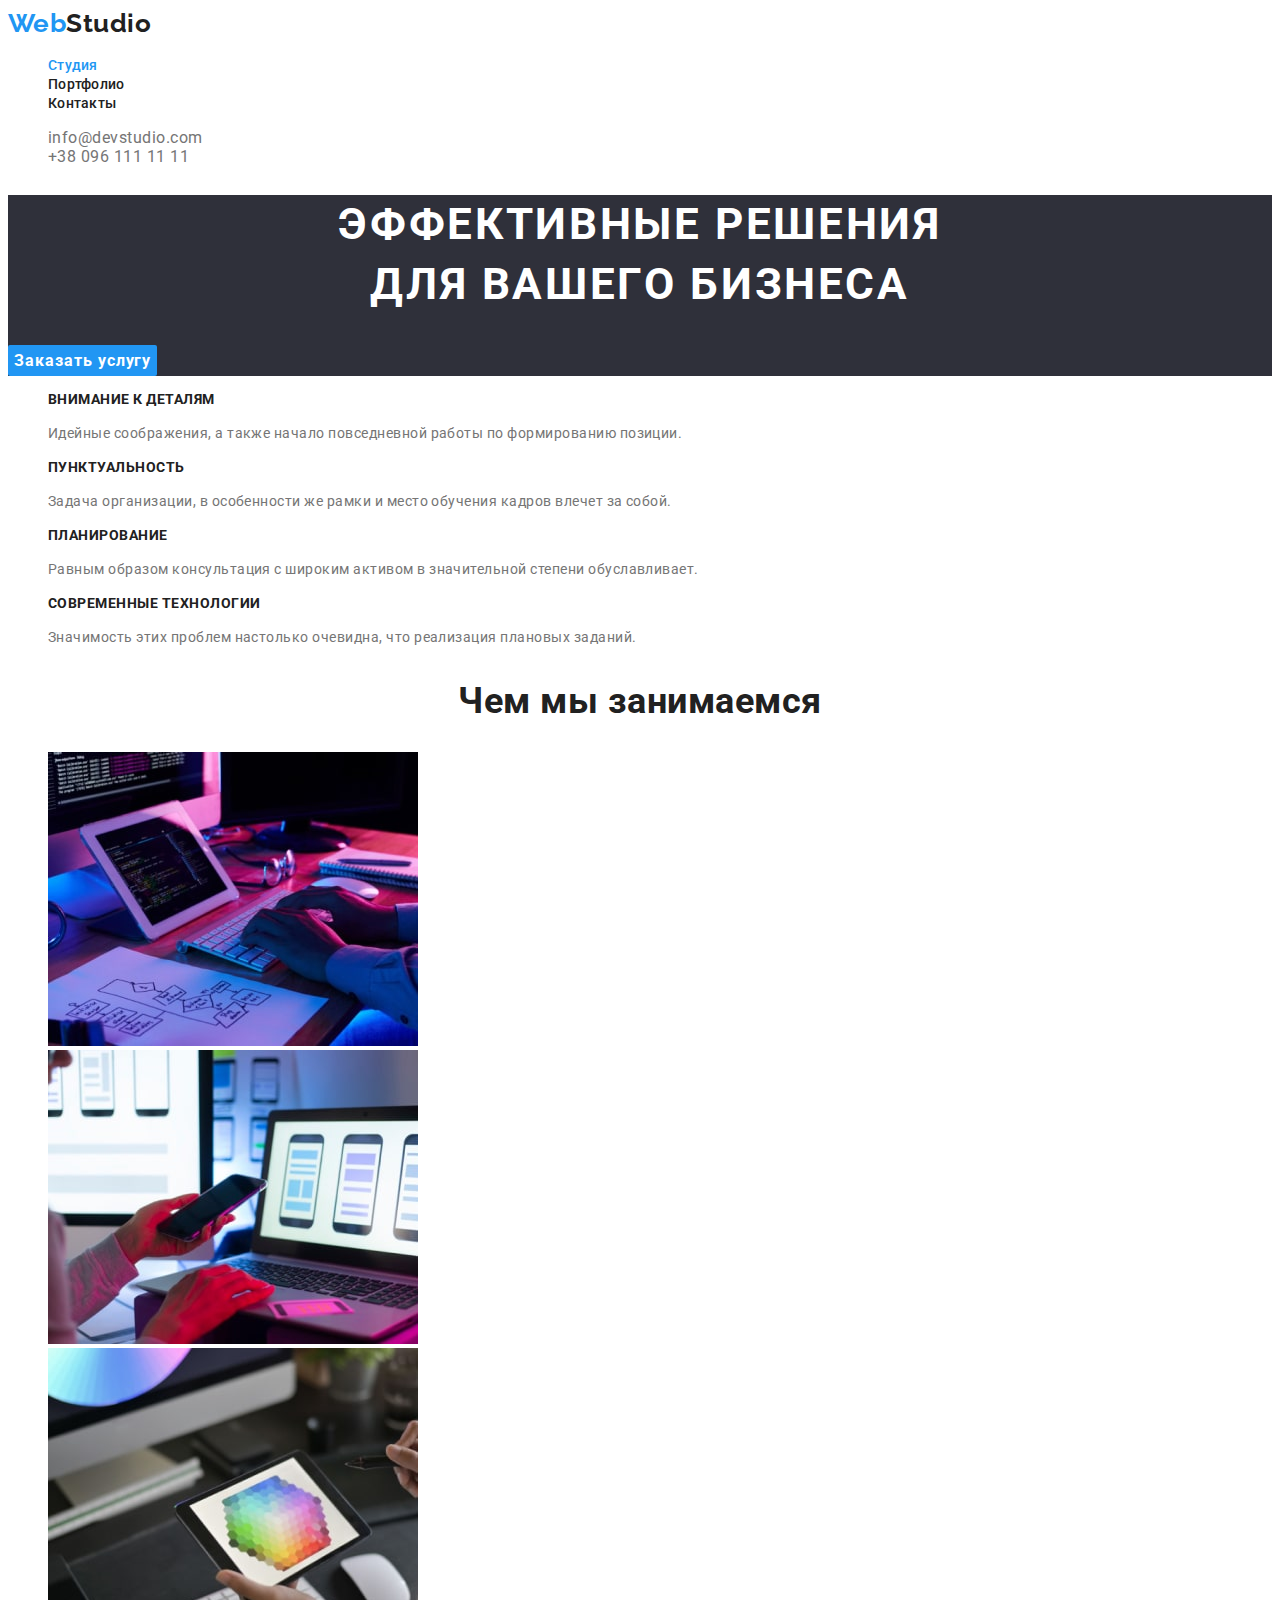
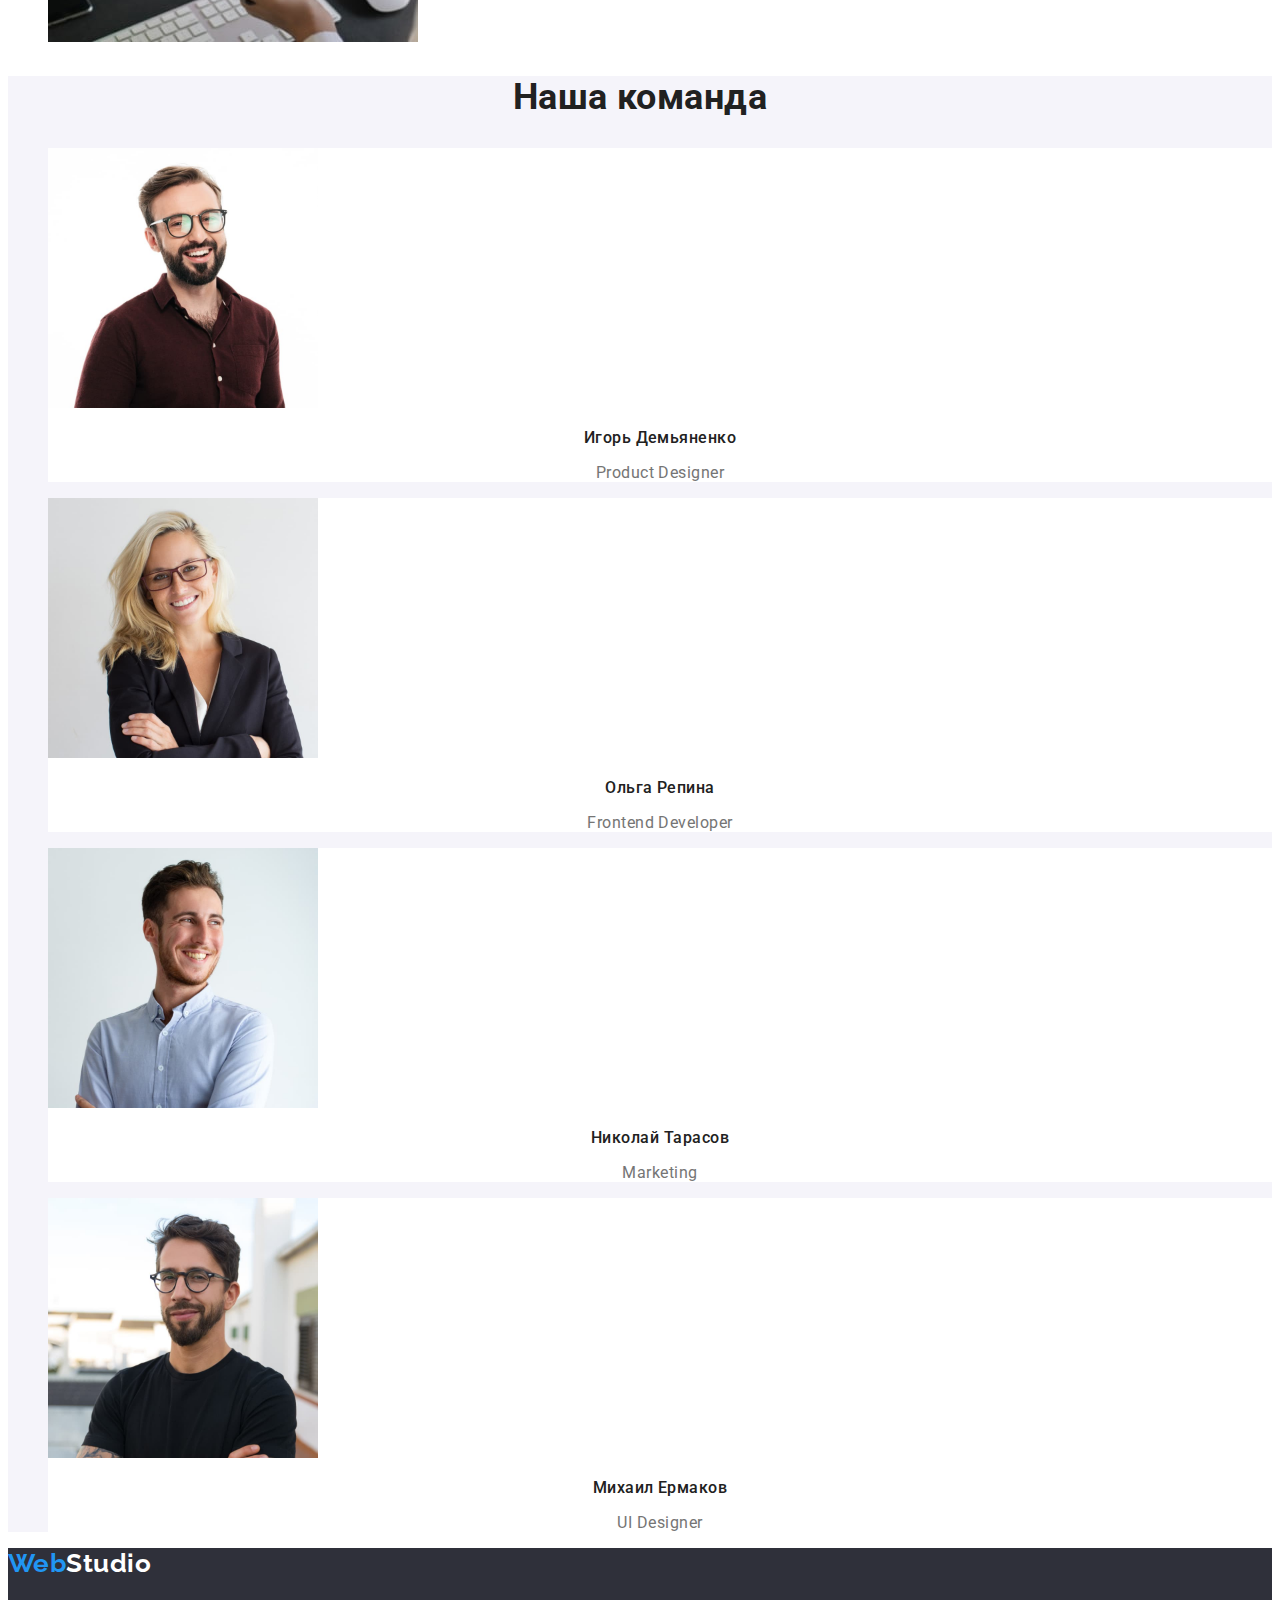
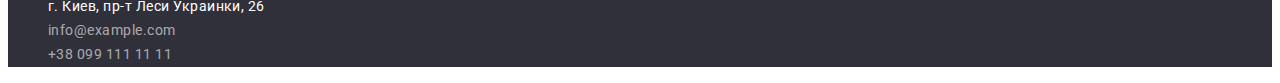
==== index.html @ a2a0acbe "Add file to third project" ====
<!DOCTYPE html>
<html lang="ru">
<head>
    <meta charset="UTF-8">
    <meta http-equiv="X-UA-Compatible" content="IE=edge">
    <meta name="viewport" content="width=device-width, initial-scale=1.0">
    <title>Веб студия</title>
    <link rel="preconnect" href="https://fonts.googleapis.com">
    <link rel="preconnect" href="https://fonts.gstatic.com" crossorigin>
    <link href="https://fonts.googleapis.com/css2?family=Raleway:wght@700&family=Roboto:wght@400;500;700&display=swap" rel="stylesheet">
    <link rel="stylesheet" href="./css/styles.css">
</head>
<body>
    <header class="nav">
        <nav>
            <a class="logo-link link" href="./index.html" lang="en">Web<span class="logo-right-header">Studio</span></a>
            <ul class="nav-list list">
                <li class="nav-item"><a class="nav-link link current" href="./index.html">Студия</a></li>
                <li class="nav-item"><a class="nav-link link" href="./portfolio.html">Портфолио</a></li>
                <li class="nav-item"><a class="nav-link link" href="">Контакты</a></li>
            </ul>
            <ul class="contacts-list list">
                <li class="contacts-item"><a class="contacts-link link" href="mailto:info@devstudio.com">info@devstudio.com</a></li>
                <li class="contacts-item"><a class="contacts-link link" href="tel:+380961111111">+38 096 111 11 11</a></li>
            </ul>
        </nav>
    </header>
    <main>
        <section class="hero">
            <h1 class="hero-title">Эффективные решения<br>для вашего бизнеса</h1>
            <button class="hero-btn" type="button">Заказать услугу</button>
        </section>
        <section class="reasons">
            <h2 class="visually-hidden">Наши особенности</h2>
            <ul class="reasons-list list">
                <li class="reason-item">
                    <h3 class="reason-title">Внимание к деталям</h3>
                    <p class="reason-content">Идейные соображения, а также начало повседневной работы по формированию позиции.</p>
                </li>
                <li class="reason-item">
                    <h3 class="reason-title">Пунктуальность</h3>
                    <p class="reason-content">Задача организации, в особенности же рамки и место обучения кадров влечет за собой.</p>
                </li>
                <li class="reason-item">
                    <h3 class="reason-title">Планирование</h3>
                    <p class="reason-content">Равным образом консультация с широким активом в значительной степени обуславливает.</p>
                </li>
                <li class="reason-item">
                    <h3 class="reason-title">Современные технологии</h3>
                    <p class="reason-content">Значимость этих проблем настолько очевидна, что реализация плановых заданий.</p>
                </li>
            </ul>
        </section> 
        <section class="works">
            <h2 class="works-title">Чем мы занимаемся</h2>
            <ul class="works-list list">
                <li class="works-item"><img src="./images/what-we-doing-01.jpg" width="370" height="294" alt="Верстка сайта"></li>
                <li class="works-item"><img src="./images/what-we-doing-02.jpg" width="370" height="294" alt="Адаптивная верстка"></li>
                <li class="works-item"><img src="./images/what-we-doing-03.jpg" width="370" height="294" alt="Стилизация макета"></li>
            </ul>
        </section>
        <section class="team">
            <h2 class="team-title">Наша команда</h2>
            <ul class="team-list list">
                <li class="team-item">
                    <img src="./images/our-team-01.jpg" width="270" alt="Член команды Игорь Демьяненко">
                    <h3 class="team-person-name">Игорь Демьяненко</h3>
                    <p class="team-person-position" lang="en">Product Designer</p>
                </li>
                <li class="team-item">
                    <img src="./images/our-team-02.jpg" width="270" alt="Член команды Ольга Репина">
                    <h3 class="team-person-name">Ольга Репина</h3>
                    <p class="team-person-position" lang="en">Frontend Developer</p>
                </li>
                <li class="team-item">
                    <img src="./images/our-team-03.jpg" width="270" alt="Член команды Николай Тарасов">
                    <h3 class="team-person-name">Николай Тарасов</h3>
                    <p class="team-person-position" lang="en">Marketing</p>
                </li>
                <li class="team-item">
                    <img src="./images/our-team-04.jpg" width="270" alt="Член команды Михаил Ермаков">
                    <h3 class="team-person-name">Михаил Ермаков</h3>
                    <p class="team-person-position" lang="en">UI Designer</p>
                </li>
            </ul>
        </section>
    </main>
    <footer class="footer">
        <a class="footer-logo link" href="" lang="en">Web<span class="logo-right-footer">Studio</span></a>
        <address class="footer-contacts">
            <ul class="footer-list list">
                <li class="footer-item"><a class="footer-address link" href="https://goo.gl/maps/M67AdTq7nE6yMvPk6" target="_blank" rel="noopener noreferrer">г. Киев, пр-т Леси Украинки, 26</a></li>
                <li class="footer-item"><a class="footer-contact link" href="mailto:info@example.com">info@example.com</a></li>
                <li class="footer-item"><a class="footer-contact link" href="tel:+380991111111">+38 099 111 11 11</a></li>
            </ul>
        </address>
    </footer>  
</body>
</html>
---- css/styles.css ----
/* -------------------GLOBAL------------------- */

:root {
    /* Text colors */
    --accent-color: #2196F3;
    --main-text-color: #212121;
    --second-text-color: #757575;
    --third-text-color: #FFFFFF;
    --fourth-text-color: rgba(255, 255, 255, 0.6);

    /* Block colors */
    --first-block-color: #2F303A;
    --second-block-color: #F5F4FA;
    --third-block-color: #FFFFFF;
}
body {
    font-family: "Roboto", sans-serif;
    flood-color: var(--main-text-color);
    background: var(--third-block-color);
    letter-spacing: 0.03em;
}

button {
    border: none;
    border-radius: 2px;
    cursor: pointer;
}

.link {
    text-decoration: none;
}

.list {
    list-style-type: none;
}

/* -------------------HEADER------------------- */

.logo-link {
    font-family: Raleway, sans-serif;    
    font-weight: 700;
    font-size: 26px;
    line-height: 1.19;
    color: var(--accent-color);
}

.logo-right-header {
    color: var(--main-text-color);
}

.nav-link {
    font-weight: 500;
    font-size: 14px;
    line-height: 1.14;
    letter-spacing: 0.02em;
    color: var(--main-text-color);
}

.nav-link.current {
    color: var(--accent-color);
}

.nav-link:hover,
.nav-link:focus,
.contacts-link:hover,
.contacts-link:focus {
    color: var(--accent-color);
}

.contacts-link {
    color: var(--second-text-color);
}

/* -------------------HERO------------------- */

.hero {
    background-color: var(--first-block-color);
}

.hero-title {    
    font-weight: 700;
    font-size: 44px;
    line-height: 1.36;
    text-align: center;
    letter-spacing: 0.06em;
    text-transform: uppercase;
    color: var(--third-text-color);
}

.hero-btn { 
    font-family: inherit;   
    font-weight: 700;
    font-size: 16px;
    line-height: 1.87;
    display: flex;
    align-items: center;
    text-align: center;
    letter-spacing: 0.06em;
    background-color: var(--accent-color);
    color: var(--third-text-color);
}

/* -------------------REASONS------------------- */

.visually-hidden {
    position: absolute;
    white-space: nowrap;
    width: 1px;
    height: 1px;
    overflow: hidden;
    border: 0;
    padding: 0;
    clip: rect(0 0 0 0);
    clip-path: inset(50%);
    margin: -1px;
  }

  .reason-title {
    font-weight: 700;
    font-size: 14px;
    line-height: 1.14;
    text-transform: uppercase;
    color: var(--main-text-color);
  }

  .reason-content {
    font-size: 14px;
    line-height: 1.71;
    color: var(--second-text-color);
  }

 /* -------------------WORKS------------------- */ 

 .works-title {
    font-weight: 700;
    font-size: 36px;
    line-height: 1.17;
    text-align: center;
    color: var(--main-text-color);
 }

 /* -------------------TEAM------------------- */ 

 .team {
     background-color: var(--second-block-color);
 }

 .team-item {
    background-color: var(--third-block-color);
 }

 .team-title {
    font-weight: 700;
    font-size: 36px;
    line-height: 1.17;
    text-align: center;
    color: var(--main-text-color);   
 }

 .team-person-name {
    font-weight: 500;
    font-size: 16px;
    line-height: 1.19;
    text-align: center;
    color: var(--main-text-color);
 }

.team-person-position {
    font-size: 16px;
    line-height: 1.19;
    text-align: center;
    color: var(--second-text-color);
} 

/* -------------------FOOTER------------------- */ 

.footer {
    background-color: var(--first-block-color);
}

.footer-logo {
    font-family: Raleway;
    font-weight: 700;
    font-size: 26px;
    line-height: 1.19;
    color: var(--accent-color);
}

.logo-right-footer {    
    color: var(--third-text-color);
}

.footer-contacts {
    font-style: inherit;
}

.footer-address {
    font-size: 14px;
    line-height: 1.71;
    color: var(--third-text-color);
}

.footer-contact {
    font-size: 14px;
    line-height: 1.71;
    color: var(--fourth-text-color);
}

.footer-address:hover,
.footer-address:focus,
.footer-contact:hover,
.footer-contact:focus {
    color: var(--accent-color);    
}


/* ==========page PORTFOLIO========== */

/* -------------------PROJECTS------------------- */ 

.projects-filter-btn {
    font-family: inherit;
    font-weight: 500;
    font-size: 16px;
    line-height: 1.62;
    letter-spacing: 0.03em;
    color: var(--main-text-color);
}

/* ВОПРОС: Не совсем понимаю, стоит ли это объеденить с нижним блоком,
    или так, как это немного другое - оставить отдельным блоком?  */
.projects-filter-btn.current {
    color: var(--third-text-color);
    background-color: var(--accent-color);
}

.projects-filter-btn:hover,
.projects-filter-btn:focus {
    color: var(--third-text-color);
    background-color: var(--accent-color);
}

.projects-item-title {
    font-weight: 700;
    font-size: 18px;
    line-height: 2.0;
    letter-spacing: 0.06em;
    color: var(--main-text-color);
}

.projects-item-content {
    font-size: 16px;
    line-height: 1.87;
    color: var(--second-text-color);
}
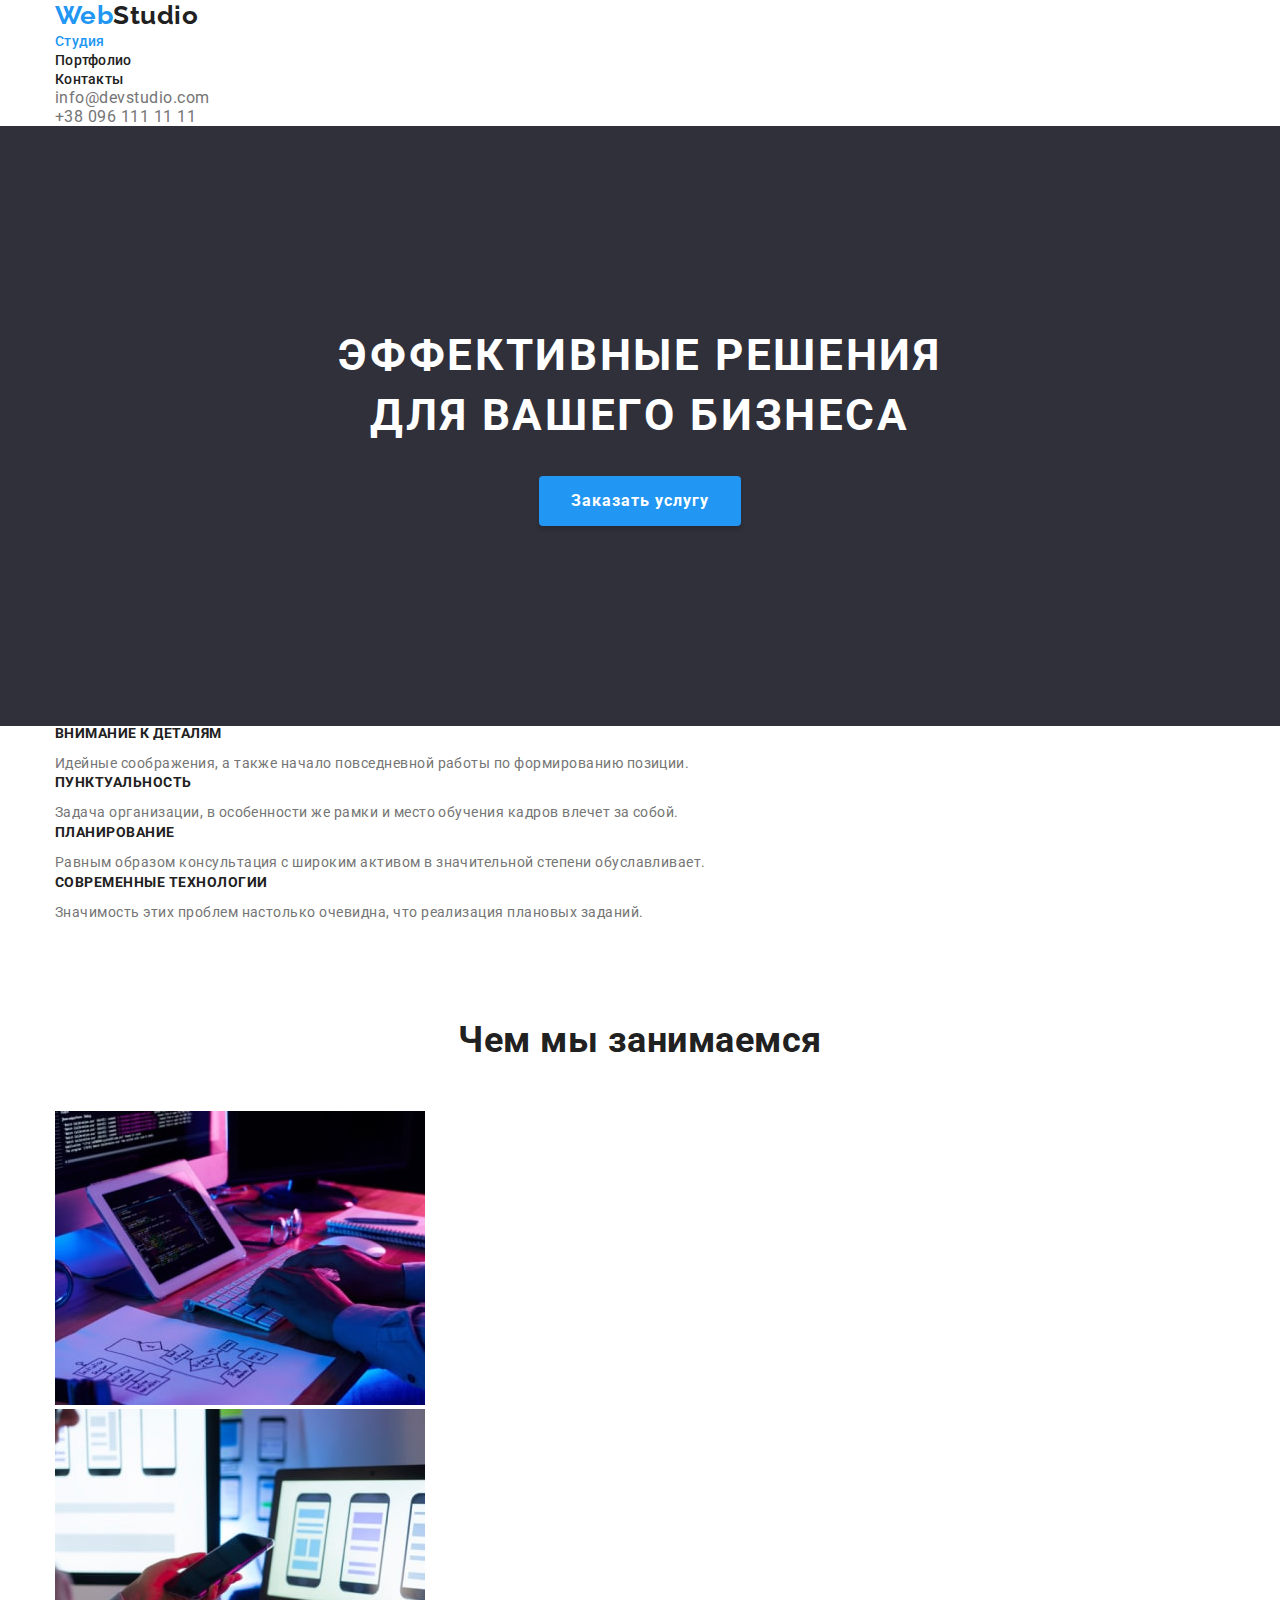
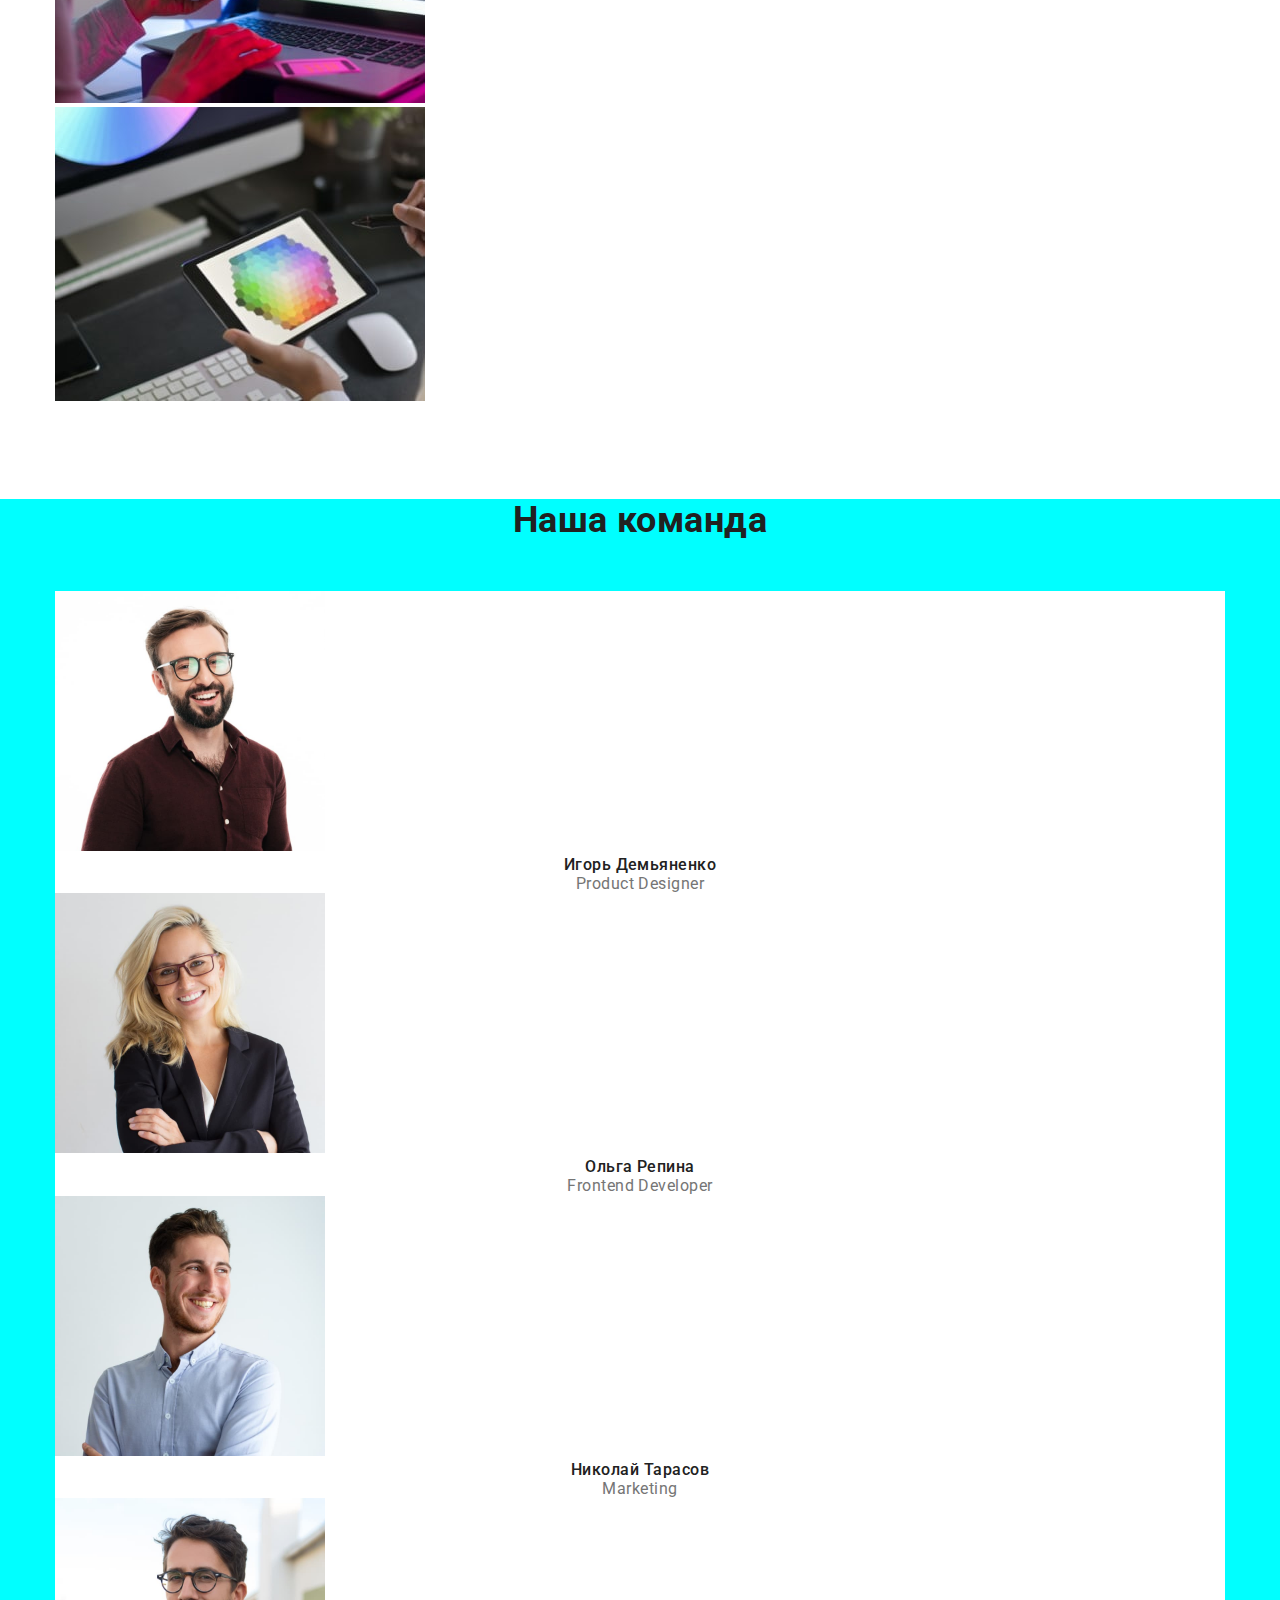
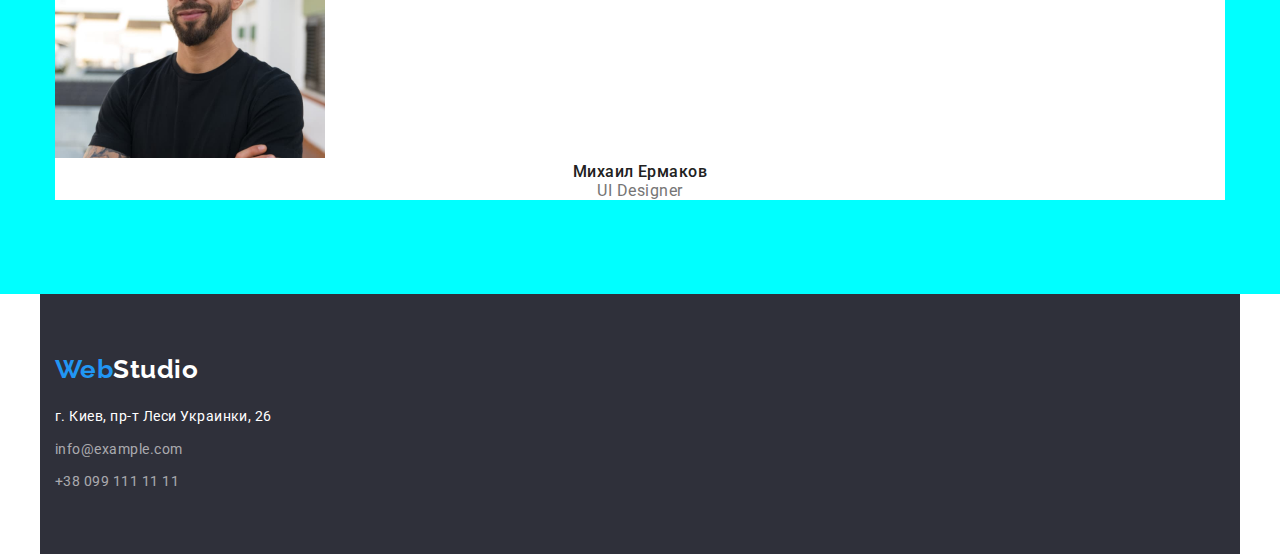
==== commit 3af2b5ea: "Doing homework 3" ====
--- a/index.html
+++ b/index.html
@@ -11,8 +11,9 @@
     <link rel="stylesheet" href="./css/styles.css">
 </head>
 <body>
+    <!-- HEADER -->
     <header class="nav">
-        <nav>
+        <nav class="container">
             <a class="logo-link link" href="./index.html" lang="en">Web<span class="logo-right-header">Studio</span></a>
             <ul class="nav-list list">
                 <li class="nav-item"><a class="nav-link link current" href="./index.html">Студия</a></li>
@@ -25,67 +26,83 @@
             </ul>
         </nav>
     </header>
+
     <main>
+        <!-- HERO -->
         <section class="hero">
             <h1 class="hero-title">Эффективные решения<br>для вашего бизнеса</h1>
             <button class="hero-btn" type="button">Заказать услугу</button>
         </section>
-        <section class="reasons">
-            <h2 class="visually-hidden">Наши особенности</h2>
-            <ul class="reasons-list list">
-                <li class="reason-item">
-                    <h3 class="reason-title">Внимание к деталям</h3>
-                    <p class="reason-content">Идейные соображения, а также начало повседневной работы по формированию позиции.</p>
-                </li>
-                <li class="reason-item">
-                    <h3 class="reason-title">Пунктуальность</h3>
-                    <p class="reason-content">Задача организации, в особенности же рамки и место обучения кадров влечет за собой.</p>
-                </li>
-                <li class="reason-item">
-                    <h3 class="reason-title">Планирование</h3>
-                    <p class="reason-content">Равным образом консультация с широким активом в значительной степени обуславливает.</p>
-                </li>
-                <li class="reason-item">
-                    <h3 class="reason-title">Современные технологии</h3>
-                    <p class="reason-content">Значимость этих проблем настолько очевидна, что реализация плановых заданий.</p>
-                </li>
-            </ul>
-        </section> 
-        <section class="works">
-            <h2 class="works-title">Чем мы занимаемся</h2>
-            <ul class="works-list list">
-                <li class="works-item"><img src="./images/what-we-doing-01.jpg" width="370" height="294" alt="Верстка сайта"></li>
-                <li class="works-item"><img src="./images/what-we-doing-02.jpg" width="370" height="294" alt="Адаптивная верстка"></li>
-                <li class="works-item"><img src="./images/what-we-doing-03.jpg" width="370" height="294" alt="Стилизация макета"></li>
-            </ul>
+
+        <!-- REASONS -->
+        <section class="section">
+            <div class="container">
+                <h2 class="visually-hidden">Наши особенности</h2>
+                <ul class="reasons-list list">
+                    <li class="reason-item">
+                        <h3 class="reason-title">Внимание к деталям</h3>
+                        <p class="reason-content">Идейные соображения, а также начало повседневной работы по формированию позиции.</p>
+                    </li>
+                    <li class="reason-item">
+                        <h3 class="reason-title">Пунктуальность</h3>
+                        <p class="reason-content">Задача организации, в особенности же рамки и место обучения кадров влечет за собой.</p>
+                    </li>
+                    <li class="reason-item">
+                        <h3 class="reason-title">Планирование</h3>
+                        <p class="reason-content">Равным образом консультация с широким активом в значительной степени обуславливает.</p>
+                    </li>
+                    <li class="reason-item">
+                        <h3 class="reason-title">Современные технологии</h3>
+                        <p class="reason-content">Значимость этих проблем настолько очевидна, что реализация плановых заданий.</p>
+                    </li>
+                </ul>
+            </div>
         </section>
-        <section class="team">
-            <h2 class="team-title">Наша команда</h2>
-            <ul class="team-list list">
-                <li class="team-item">
-                    <img src="./images/our-team-01.jpg" width="270" alt="Член команды Игорь Демьяненко">
-                    <h3 class="team-person-name">Игорь Демьяненко</h3>
-                    <p class="team-person-position" lang="en">Product Designer</p>
-                </li>
-                <li class="team-item">
-                    <img src="./images/our-team-02.jpg" width="270" alt="Член команды Ольга Репина">
-                    <h3 class="team-person-name">Ольга Репина</h3>
-                    <p class="team-person-position" lang="en">Frontend Developer</p>
-                </li>
-                <li class="team-item">
-                    <img src="./images/our-team-03.jpg" width="270" alt="Член команды Николай Тарасов">
-                    <h3 class="team-person-name">Николай Тарасов</h3>
-                    <p class="team-person-position" lang="en">Marketing</p>
-                </li>
-                <li class="team-item">
-                    <img src="./images/our-team-04.jpg" width="270" alt="Член команды Михаил Ермаков">
-                    <h3 class="team-person-name">Михаил Ермаков</h3>
-                    <p class="team-person-position" lang="en">UI Designer</p>
-                </li>
-            </ul>
+        
+        <!-- WORKS -->
+        <section class="section">
+            <div class="container">
+                <h2 class="works-title">Чем мы занимаемся</h2>
+                <ul class="works-list list">
+                    <li class="works-item"><img src="./images/what-we-doing-01.jpg" width="370" height="294" alt="Верстка сайта"></li>
+                    <li class="works-item"><img src="./images/what-we-doing-02.jpg" width="370" height="294" alt="Адаптивная верстка"></li>
+                    <li class="works-item"><img src="./images/what-we-doing-03.jpg" width="370" height="294" alt="Стилизация макета"></li>
+                </ul>
+            </div>            
+        </section>
+
+        <!-- TEAM -->
+        <section class="section">
+            <div class="container">
+                <h2 class="team-title">Наша команда</h2>
+                <ul class="team-list list">
+                    <li class="team-item">
+                        <img src="./images/our-team-01.jpg" width="270" alt="Член команды Игорь Демьяненко">
+                        <h3 class="team-person-name">Игорь Демьяненко</h3>
+                        <p class="team-person-position" lang="en">Product Designer</p>
+                    </li>
+                    <li class="team-item">
+                        <img src="./images/our-team-02.jpg" width="270" alt="Член команды Ольга Репина">
+                        <h3 class="team-person-name">Ольга Репина</h3>
+                        <p class="team-person-position" lang="en">Frontend Developer</p>
+                    </li>
+                    <li class="team-item">
+                        <img src="./images/our-team-03.jpg" width="270" alt="Член команды Николай Тарасов">
+                        <h3 class="team-person-name">Николай Тарасов</h3>
+                        <p class="team-person-position" lang="en">Marketing</p>
+                    </li>
+                    <li class="team-item">
+                        <img src="./images/our-team-04.jpg" width="270" alt="Член команды Михаил Ермаков">
+                        <h3 class="team-person-name">Михаил Ермаков</h3>
+                        <p class="team-person-position" lang="en">UI Designer</p>
+                    </li>
+                </ul>
+            </div>            
         </section>
     </main>
-    <footer class="footer">
+
+    <!-- FOOTER -->
+    <footer class="footer container">
         <a class="footer-logo link" href="" lang="en">Web<span class="logo-right-footer">Studio</span></a>
         <address class="footer-contacts">
             <ul class="footer-list list">
--- a/css/styles.css
+++ b/css/styles.css
@@ -1,4 +1,9 @@
 /* -------------------GLOBAL------------------- */
+/* 
+    Ширина основного блока (12 колонок) 1170
+    Ширина основного блока (2 колоноки) 1200
+
+ */
 
 :root {
     /* Text colors */
@@ -12,18 +17,43 @@
     --first-block-color: #2F303A;
     --second-block-color: #F5F4FA;
     --third-block-color: #FFFFFF;
-}
+
+    /* Container size */
+    --container-size: 1200px;
+    --container-padding: 15px;
+}
+
+html {
+    box-sizing: border-box;
+}
+
+*, 
+*::before, 
+*::after {
+    box-sizing: inherit;
+}
+
 body {
     font-family: "Roboto", sans-serif;
-    flood-color: var(--main-text-color);
+    /* flood-color: var(--main-text-color); */
+    color: var(--main-text-color);
     background: var(--third-block-color);
     letter-spacing: 0.03em;
+    margin: 0;
 }
 
 button {
     border: none;
-    border-radius: 2px;
+    border-radius: 4px;
     cursor: pointer;
+}
+h1, 
+h2, 
+h3, 
+ul, 
+p {
+    margin: 0;
+    padding: 0;
 }
 
 .link {
@@ -32,6 +62,39 @@
 
 .list {
     list-style-type: none;
+}
+
+.section {
+    padding-bottom: 94px;
+}
+
+/* ??? ГДЕ НА ПЕРВОЙ СТРАНИЦЕ ПЕРВЫЙ ЭЛЕМЕНТ (на второй все ок)?  */
+.section:first-child {
+    padding-top: 94px; 
+    background-color: tomato; /*ВРЕМЕННО*/  
+    /* outline: 1px solid tomato; */
+}
+
+/* .section:last-child {
+    background-color: var(--second-block-color);
+} */
+
+/* ??? ПОЧЕМУ ПРИ ТРЕХ ЭЛЕМЕНТАХ С КЛАССОМ .section, ЧТОБЫ ИЗМЕНИТЬ ФОН ТРЕТЬЕГО
+    НЕОБХОДИМО УКАЗЫВАТЬ ЧЕТВЕРТЫЙ ЭЛЕМЕНТ? ЧТО ЭТО ЗА ПЕРВЫЙ "ВИРТУАЛЬНЫЙ" .section? */
+.section:nth-child(4) {
+    background-color: aqua; /*ВРЕМЕННО*/   
+}
+
+.container > h2 {
+    margin-bottom: 50px;
+}
+
+.container {
+    margin-left: auto;
+    margin-right: auto;
+    width: var(--container-size);
+    padding-left: var(--container-padding);
+    padding-right: var(--container-padding);
 }
 
 /* -------------------HEADER------------------- */
@@ -49,11 +112,13 @@
 }
 
 .nav-link {
+    /* display: block; */
     font-weight: 500;
     font-size: 14px;
     line-height: 1.14;
     letter-spacing: 0.02em;
     color: var(--main-text-color);
+    /* padding: 32px 0; */
 }
 
 .nav-link.current {
@@ -75,16 +140,19 @@
 
 .hero {
     background-color: var(--first-block-color);
+    padding-top: 200px;
+    padding-bottom: 200px;
+    text-align: center;
 }
 
 .hero-title {    
     font-weight: 700;
     font-size: 44px;
     line-height: 1.36;
-    text-align: center;
     letter-spacing: 0.06em;
     text-transform: uppercase;
     color: var(--third-text-color);
+    margin-bottom: 30px;
 }
 
 .hero-btn { 
@@ -92,12 +160,17 @@
     font-weight: 700;
     font-size: 16px;
     line-height: 1.87;
-    display: flex;
-    align-items: center;
-    text-align: center;
     letter-spacing: 0.06em;
     background-color: var(--accent-color);
     color: var(--third-text-color);
+
+    min-width: 200px;
+    height: 50px;
+
+    padding-right: 32px;
+    padding-left: 32px;
+
+    box-shadow: 0px 4px 4px rgba(0, 0, 0, 0.15);
 }
 
 /* -------------------REASONS------------------- */
@@ -121,6 +194,7 @@
     line-height: 1.14;
     text-transform: uppercase;
     color: var(--main-text-color);
+    margin-bottom: 10px;
   }
 
   .reason-content {
@@ -140,11 +214,7 @@
  }
 
  /* -------------------TEAM------------------- */ 
-
- .team {
-     background-color: var(--second-block-color);
- }
-
+     
  .team-item {
     background-color: var(--third-block-color);
  }
@@ -176,6 +246,8 @@
 
 .footer {
     background-color: var(--first-block-color);
+    padding-top: 60px;
+    padding-bottom: 60px;
 }
 
 .footer-logo {
@@ -190,6 +262,10 @@
     color: var(--third-text-color);
 }
 
+.footer-list {
+    margin: 20px 0 0 0;
+}
+
 .footer-contacts {
     font-style: inherit;
 }
@@ -204,6 +280,10 @@
     font-size: 14px;
     line-height: 1.71;
     color: var(--fourth-text-color);
+}
+
+.footer-item:not(:last-child) {
+    margin-bottom: 9px;    
 }
 
 .footer-address:hover,
@@ -213,10 +293,13 @@
     color: var(--accent-color);    
 }
 
-
 /* ==========page PORTFOLIO========== */
 
 /* -------------------PROJECTS------------------- */ 
+
+.rojects-filter-list {
+    margin-bottom: 34px;
+}
 
 .projects-filter-btn {
     font-family: inherit;
@@ -225,19 +308,22 @@
     line-height: 1.62;
     letter-spacing: 0.03em;
     color: var(--main-text-color);
-}
-
-/* ВОПРОС: Не совсем понимаю, стоит ли это объеденить с нижним блоком,
-    или так, как это немного другое - оставить отдельным блоком?  */
-.projects-filter-btn.current {
-    color: var(--third-text-color);
-    background-color: var(--accent-color);
-}
-
+
+    padding-top: 6px;
+    padding-bottom: 6px;
+    padding-left: 22px;
+    padding-right: 22px;
+}
+
+.projects-filter-btn.current,
 .projects-filter-btn:hover,
 .projects-filter-btn:focus {
     color: var(--third-text-color);
     background-color: var(--accent-color);
+}
+
+.projects-item-text {
+    padding: 20px 24px;
 }
 
 .projects-item-title {
@@ -246,6 +332,8 @@
     line-height: 2.0;
     letter-spacing: 0.06em;
     color: var(--main-text-color);
+    margin-bottom: 4px;
+    
 }
 
 .projects-item-content {
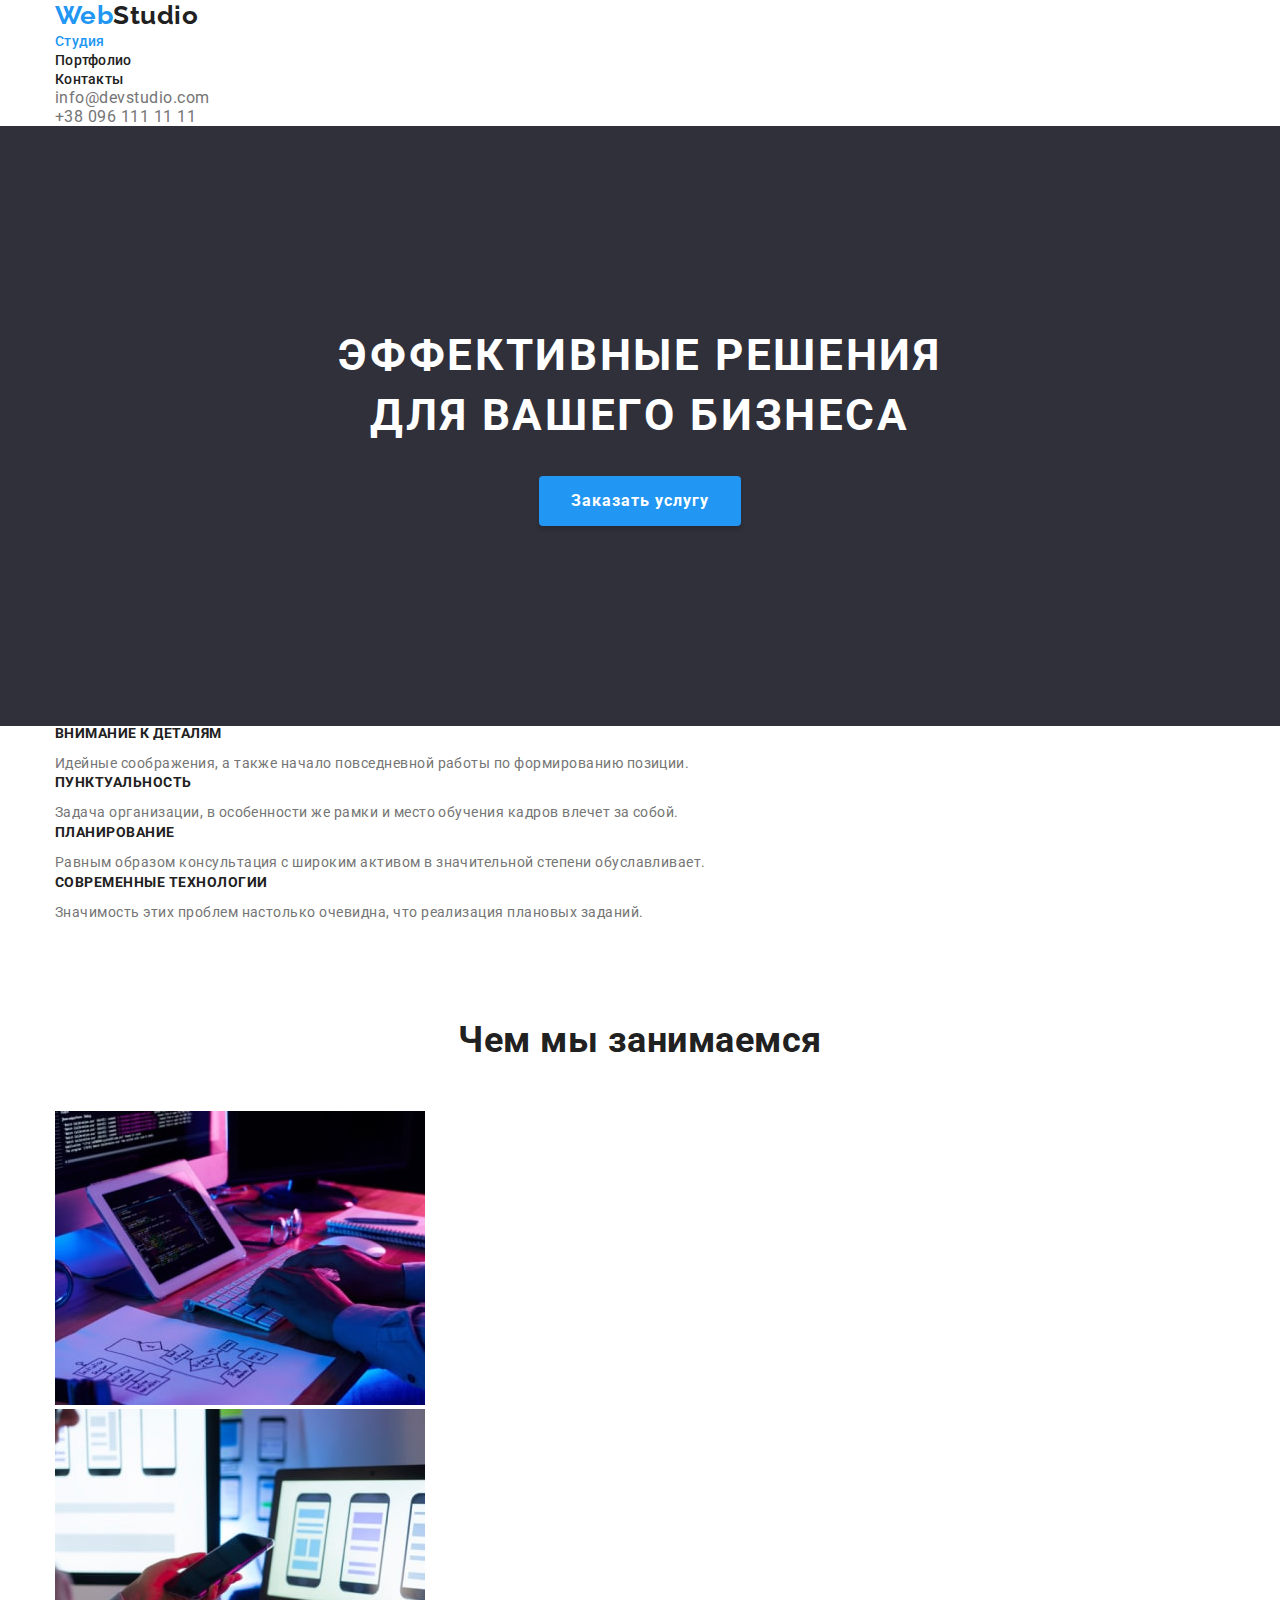
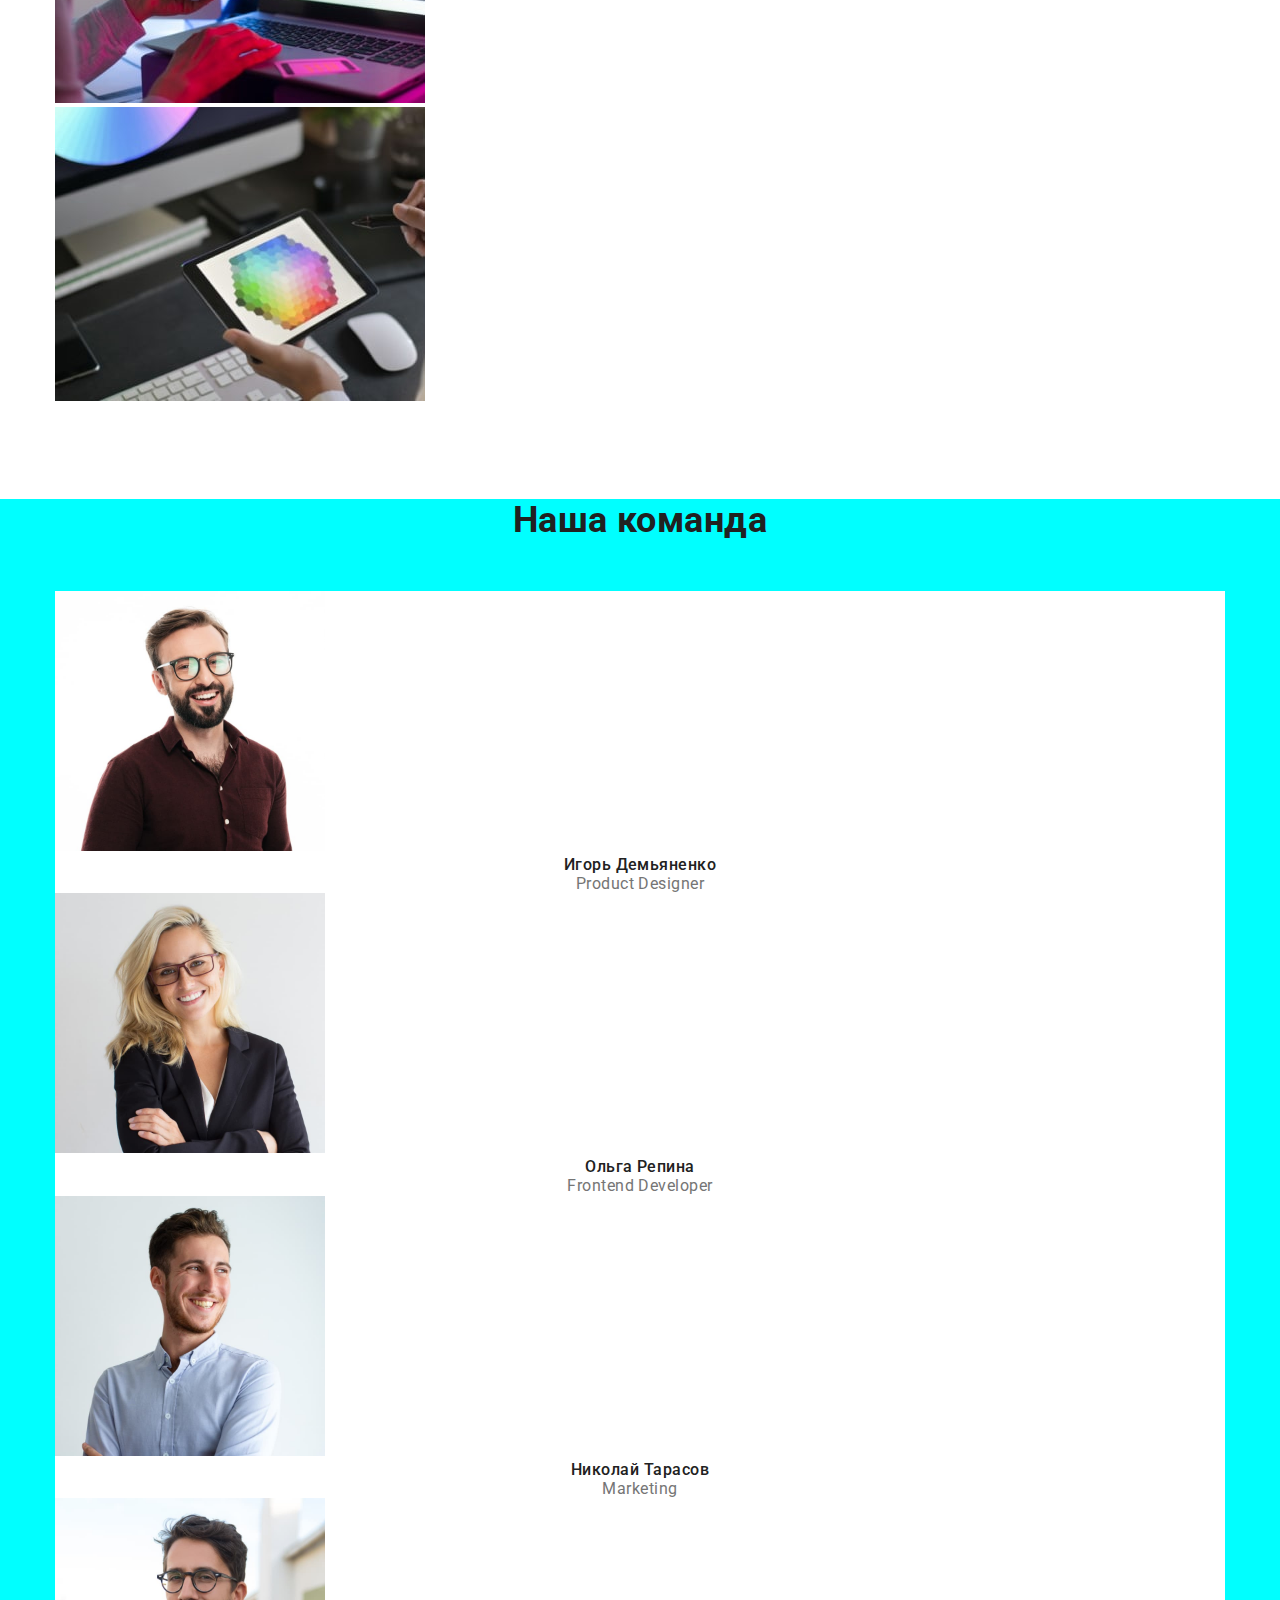
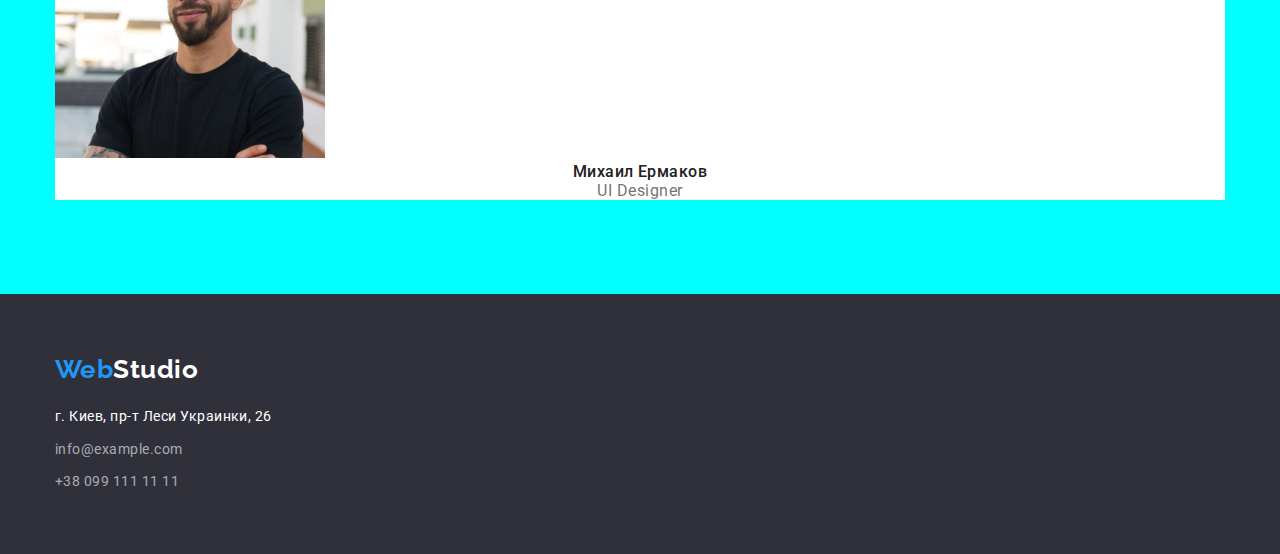
==== commit 822eda96: "Fix footer" ====
--- a/index.html
+++ b/index.html
@@ -102,15 +102,17 @@
     </main>
 
     <!-- FOOTER -->
-    <footer class="footer container">
-        <a class="footer-logo link" href="" lang="en">Web<span class="logo-right-footer">Studio</span></a>
-        <address class="footer-contacts">
-            <ul class="footer-list list">
-                <li class="footer-item"><a class="footer-address link" href="https://goo.gl/maps/M67AdTq7nE6yMvPk6" target="_blank" rel="noopener noreferrer">г. Киев, пр-т Леси Украинки, 26</a></li>
-                <li class="footer-item"><a class="footer-contact link" href="mailto:info@example.com">info@example.com</a></li>
-                <li class="footer-item"><a class="footer-contact link" href="tel:+380991111111">+38 099 111 11 11</a></li>
-            </ul>
-        </address>
+    <footer class="footer">
+        <div class="container">
+            <a class="footer-logo link" href="" lang="en">Web<span class="logo-right-footer">Studio</span></a>
+            <address class="footer-contacts">
+                <ul class="footer-list list">
+                    <li class="footer-item"><a class="footer-address link" href="https://goo.gl/maps/M67AdTq7nE6yMvPk6" target="_blank" rel="noopener noreferrer">г. Киев, пр-т Леси Украинки, 26</a></li>
+                    <li class="footer-item"><a class="footer-contact link" href="mailto:info@example.com">info@example.com</a></li>
+                    <li class="footer-item"><a class="footer-contact link" href="tel:+380991111111">+38 099 111 11 11</a></li>
+                </ul>
+            </address>
+        </div>
     </footer>  
 </body>
 </html>--- a/css/styles.css
+++ b/css/styles.css
@@ -1,9 +1,4 @@
 /* -------------------GLOBAL------------------- */
-/* 
-    Ширина основного блока (12 колонок) 1170
-    Ширина основного блока (2 колоноки) 1200
-
- */
 
 :root {
     /* Text colors */
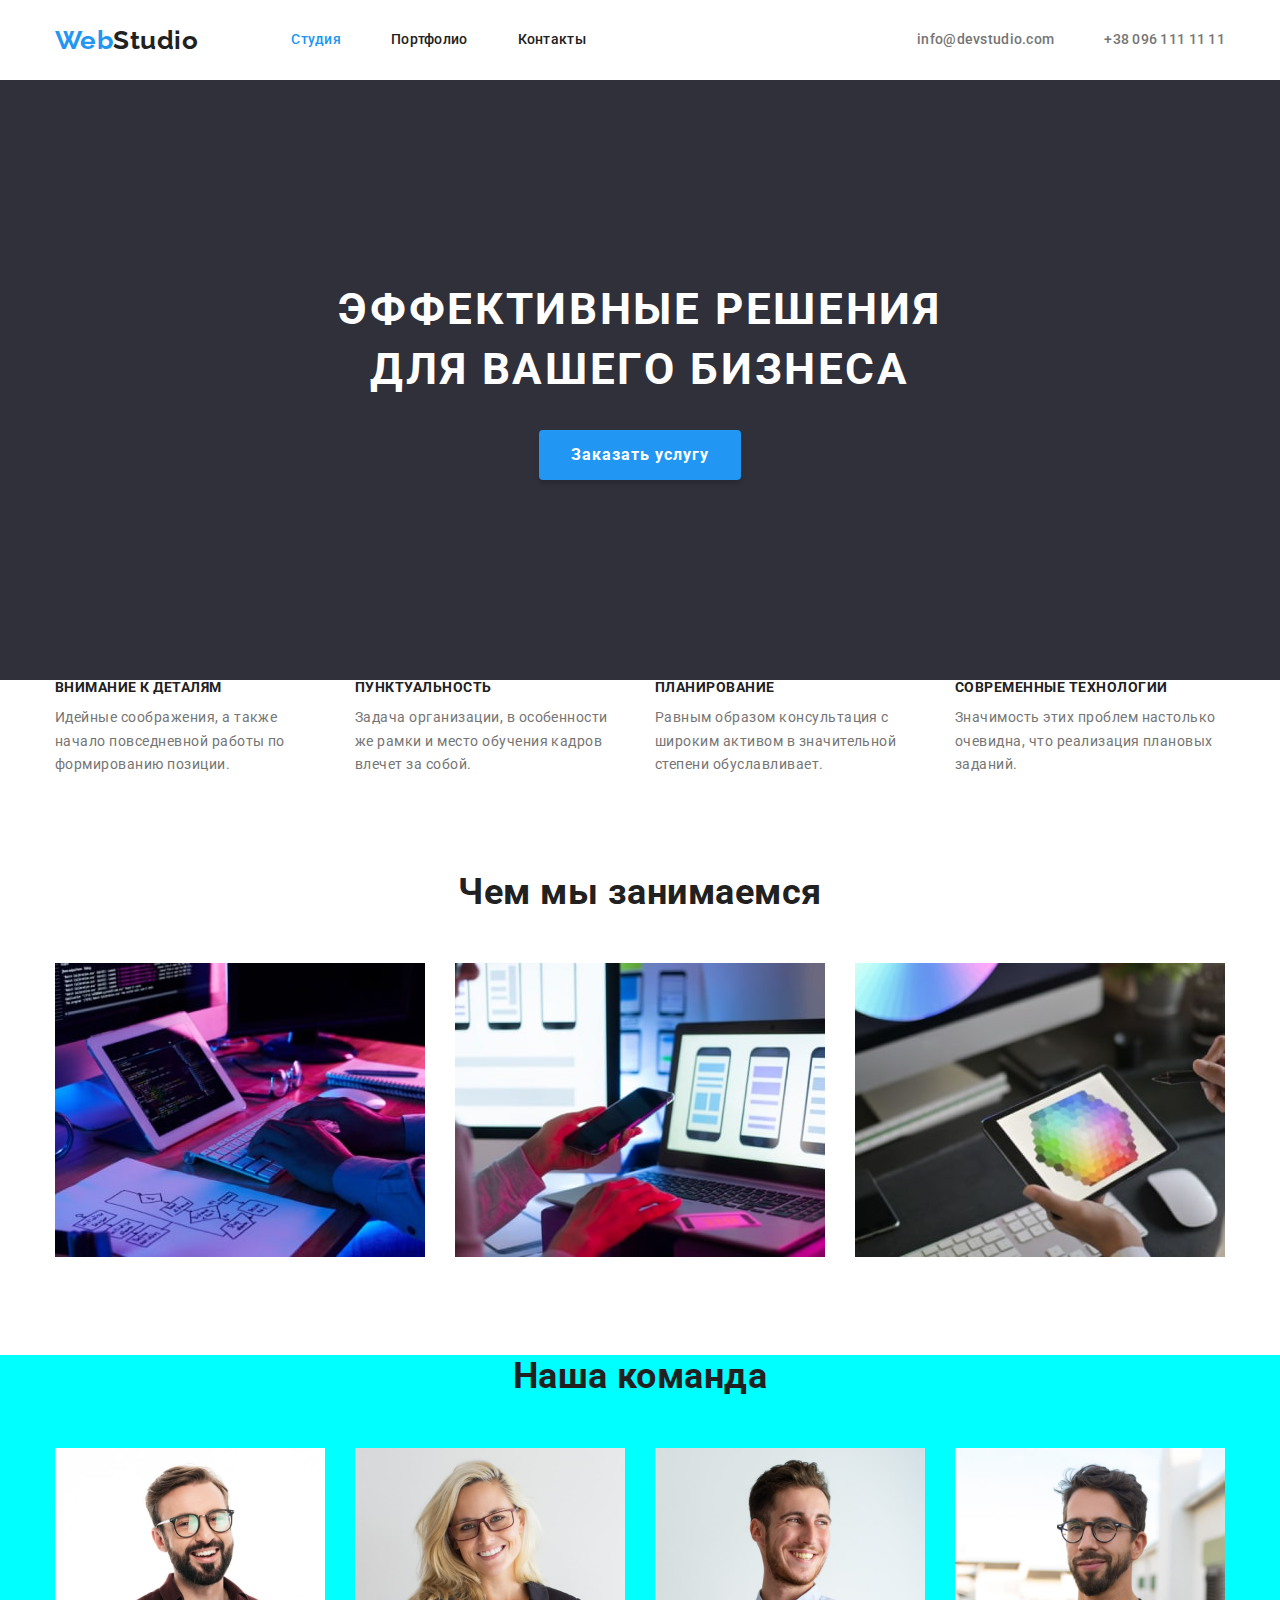
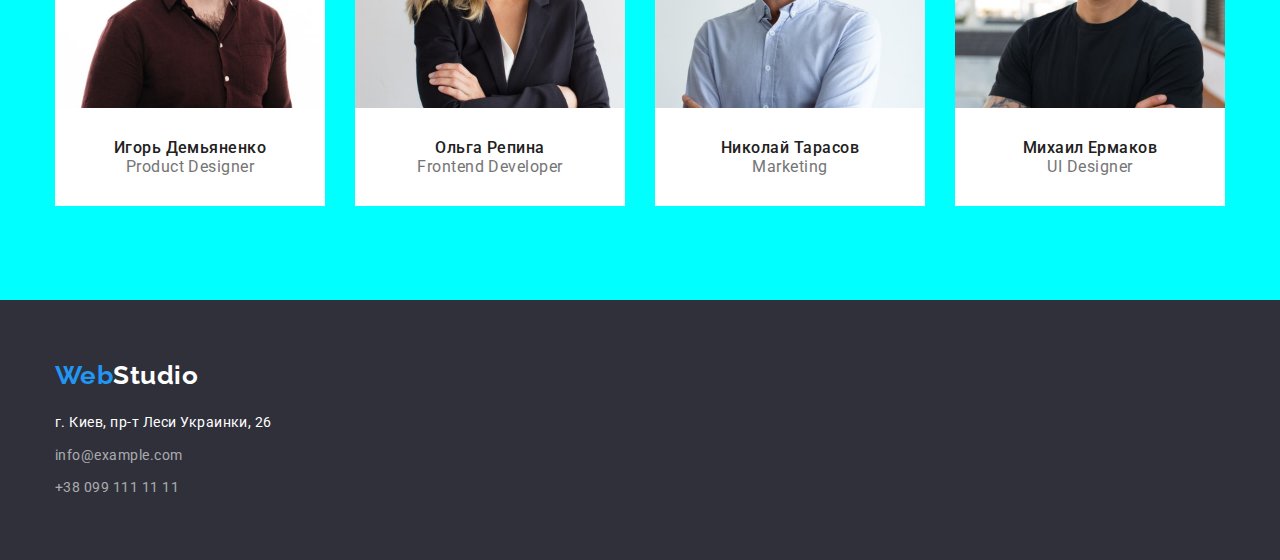
==== commit aa0feb24: "Add flex" ====
--- a/index.html
+++ b/index.html
@@ -54,7 +54,7 @@
                     <li class="reason-item">
                         <h3 class="reason-title">Современные технологии</h3>
                         <p class="reason-content">Значимость этих проблем настолько очевидна, что реализация плановых заданий.</p>
-                    </li>
+                    </li>                    
                 </ul>
             </div>
         </section>
@@ -77,24 +77,32 @@
                 <h2 class="team-title">Наша команда</h2>
                 <ul class="team-list list">
                     <li class="team-item">
-                        <img src="./images/our-team-01.jpg" width="270" alt="Член команды Игорь Демьяненко">
-                        <h3 class="team-person-name">Игорь Демьяненко</h3>
-                        <p class="team-person-position" lang="en">Product Designer</p>
+                        <img class="team-item-photo" src="./images/our-team-01.jpg" width="270" alt="Член команды Игорь Демьяненко">
+                        <div class="team-item-text">
+                            <h3 class="team-person-name">Игорь Демьяненко</h3>
+                            <p class="team-person-position" lang="en">Product Designer</p>
+                        </div>                        
                     </li>
                     <li class="team-item">
-                        <img src="./images/our-team-02.jpg" width="270" alt="Член команды Ольга Репина">
-                        <h3 class="team-person-name">Ольга Репина</h3>
-                        <p class="team-person-position" lang="en">Frontend Developer</p>
+                        <img class="team-item-photo" src="./images/our-team-02.jpg" width="270" alt="Член команды Ольга Репина">
+                        <div class="team-item-text">
+                            <h3 class="team-person-name">Ольга Репина</h3>
+                            <p class="team-person-position" lang="en">Frontend Developer</p>
+                        </div>                        
                     </li>
                     <li class="team-item">
-                        <img src="./images/our-team-03.jpg" width="270" alt="Член команды Николай Тарасов">
-                        <h3 class="team-person-name">Николай Тарасов</h3>
-                        <p class="team-person-position" lang="en">Marketing</p>
+                        <img class="team-item-photo" src="./images/our-team-03.jpg" width="270" alt="Член команды Николай Тарасов">
+                        <div class="team-item-text">
+                            <h3 class="team-person-name">Николай Тарасов</h3>
+                            <p class="team-person-position" lang="en">Marketing</p>
+                        </div>                        
                     </li>
                     <li class="team-item">
-                        <img src="./images/our-team-04.jpg" width="270" alt="Член команды Михаил Ермаков">
-                        <h3 class="team-person-name">Михаил Ермаков</h3>
-                        <p class="team-person-position" lang="en">UI Designer</p>
+                        <img class="team-item-photo" src="./images/our-team-04.jpg" width="270" alt="Член команды Михаил Ермаков">
+                        <div class="team-item-text">
+                            <h3 class="team-person-name">Михаил Ермаков</h3>
+                            <p class="team-person-position" lang="en">UI Designer</p>
+                        </div>                        
                     </li>
                 </ul>
             </div>            
--- a/css/styles.css
+++ b/css/styles.css
@@ -1,73 +1,76 @@
 /* -------------------GLOBAL------------------- */
 
 :root {
-    /* Text colors */
-    --accent-color: #2196F3;
-    --main-text-color: #212121;
-    --second-text-color: #757575;
-    --third-text-color: #FFFFFF;
-    --fourth-text-color: rgba(255, 255, 255, 0.6);
-
-    /* Block colors */
-    --first-block-color: #2F303A;
-    --second-block-color: #F5F4FA;
-    --third-block-color: #FFFFFF;
-
-    /* Container size */
-    --container-size: 1200px;
-    --container-padding: 15px;
+  /* Text colors */
+  --accent-color: #2196f3;
+  --main-text-color: #212121;
+  --second-text-color: #757575;
+  --third-text-color: #ffffff;
+  --fourth-text-color: rgba(255, 255, 255, 0.6);
+
+  /* Block colors */
+  --first-block-color: #2f303a;
+  --second-block-color: #f5f4fa;
+  --third-block-color: #ffffff;
+
+  /* Border colors */
+  --boder-color: #eeeeee;
+
+  /* Container size */
+  --container-size: 1200px;
+  --container-padding: 15px;
 }
 
 html {
-    box-sizing: border-box;
-}
-
-*, 
-*::before, 
+  box-sizing: border-box;
+}
+
+*,
+*::before,
 *::after {
-    box-sizing: inherit;
+  box-sizing: inherit;
 }
 
 body {
-    font-family: "Roboto", sans-serif;
-    /* flood-color: var(--main-text-color); */
-    color: var(--main-text-color);
-    background: var(--third-block-color);
-    letter-spacing: 0.03em;
-    margin: 0;
+  font-family: 'Roboto', sans-serif;
+  /* flood-color: var(--main-text-color); */
+  color: var(--main-text-color);
+  background: var(--third-block-color);
+  letter-spacing: 0.03em;
+  margin: 0;
 }
 
 button {
-    border: none;
-    border-radius: 4px;
-    cursor: pointer;
-}
-h1, 
-h2, 
-h3, 
-ul, 
+  border: none;
+  border-radius: 4px;
+  cursor: pointer;
+}
+h1,
+h2,
+h3,
+ul,
 p {
-    margin: 0;
-    padding: 0;
+  margin: 0;
+  padding: 0;
 }
 
 .link {
-    text-decoration: none;
+  text-decoration: none;
 }
 
 .list {
-    list-style-type: none;
+  list-style-type: none;
 }
 
 .section {
-    padding-bottom: 94px;
+  padding-bottom: 94px;
 }
 
 /* ??? ГДЕ НА ПЕРВОЙ СТРАНИЦЕ ПЕРВЫЙ ЭЛЕМЕНТ (на второй все ок)?  */
 .section:first-child {
-    padding-top: 94px; 
-    background-color: tomato; /*ВРЕМЕННО*/  
-    /* outline: 1px solid tomato; */
+  padding-top: 94px;
+  background-color: tomato; /*ВРЕМЕННО*/
+  /* outline: 1px solid tomato; */
 }
 
 /* .section:last-child {
@@ -77,262 +80,367 @@
 /* ??? ПОЧЕМУ ПРИ ТРЕХ ЭЛЕМЕНТАХ С КЛАССОМ .section, ЧТОБЫ ИЗМЕНИТЬ ФОН ТРЕТЬЕГО
     НЕОБХОДИМО УКАЗЫВАТЬ ЧЕТВЕРТЫЙ ЭЛЕМЕНТ? ЧТО ЭТО ЗА ПЕРВЫЙ "ВИРТУАЛЬНЫЙ" .section? */
 .section:nth-child(4) {
-    background-color: aqua; /*ВРЕМЕННО*/   
+  background-color: aqua; /*ВРЕМЕННО*/
 }
 
 .container > h2 {
-    margin-bottom: 50px;
+  margin-bottom: 50px;
 }
 
 .container {
-    margin-left: auto;
-    margin-right: auto;
-    width: var(--container-size);
-    padding-left: var(--container-padding);
-    padding-right: var(--container-padding);
+  margin-left: auto;
+  margin-right: auto;
+  width: var(--container-size);
+  padding-left: var(--container-padding);
+  padding-right: var(--container-padding);
 }
 
 /* -------------------HEADER------------------- */
 
+.nav .container {
+  display: flex;
+  align-items: center;
+}
+
 .logo-link {
-    font-family: Raleway, sans-serif;    
-    font-weight: 700;
-    font-size: 26px;
-    line-height: 1.19;
-    color: var(--accent-color);
+  margin-right: 93px;
+  font-family: Raleway, sans-serif;
+  font-weight: 700;
+  font-size: 26px;
+  line-height: 1.19;
+  color: var(--accent-color);
 }
 
 .logo-right-header {
-    color: var(--main-text-color);
+  color: var(--main-text-color);
+}
+
+.nav-list {
+  display: flex;
+}
+
+.nav-item:not(:last-child) {
+  margin-right: 50px;
 }
 
 .nav-link {
-    /* display: block; */
-    font-weight: 500;
-    font-size: 14px;
-    line-height: 1.14;
-    letter-spacing: 0.02em;
-    color: var(--main-text-color);
-    /* padding: 32px 0; */
+  display: block;
+  font-weight: 500;
+  font-size: 14px;
+  line-height: 1.14;
+  letter-spacing: 0.02em;
+  color: var(--main-text-color);
+  padding: 32px 0;
 }
 
 .nav-link.current {
-    color: var(--accent-color);
+  color: var(--accent-color);
 }
 
 .nav-link:hover,
 .nav-link:focus,
 .contacts-link:hover,
 .contacts-link:focus {
-    color: var(--accent-color);
+  color: var(--accent-color);
+}
+
+.contacts-list {
+  display: flex;
+  margin-left: auto;
+}
+
+.contacts-item:not(:last-child) {
+  margin-right: 50px;
 }
 
 .contacts-link {
-    color: var(--second-text-color);
+  display: block;
+  padding-top: 32px;
+  padding-bottom: 32px;
+  font-weight: 500;
+  font-size: 14px;
+  line-height: 1.14;
+  letter-spacing: 0.02em;
+  color: var(--second-text-color);
 }
 
 /* -------------------HERO------------------- */
 
 .hero {
-    background-color: var(--first-block-color);
-    padding-top: 200px;
-    padding-bottom: 200px;
-    text-align: center;
-}
-
-.hero-title {    
-    font-weight: 700;
-    font-size: 44px;
-    line-height: 1.36;
-    letter-spacing: 0.06em;
-    text-transform: uppercase;
-    color: var(--third-text-color);
-    margin-bottom: 30px;
-}
-
-.hero-btn { 
-    font-family: inherit;   
-    font-weight: 700;
-    font-size: 16px;
-    line-height: 1.87;
-    letter-spacing: 0.06em;
-    background-color: var(--accent-color);
-    color: var(--third-text-color);
-
-    min-width: 200px;
-    height: 50px;
-
-    padding-right: 32px;
-    padding-left: 32px;
-
-    box-shadow: 0px 4px 4px rgba(0, 0, 0, 0.15);
+  background-color: var(--first-block-color);
+  padding-top: 200px;
+  padding-bottom: 200px;
+  text-align: center;
+}
+
+.hero-title {
+  font-weight: 700;
+  font-size: 44px;
+  line-height: 1.36;
+  letter-spacing: 0.06em;
+  text-transform: uppercase;
+  color: var(--third-text-color);
+  margin-bottom: 30px;
+}
+
+.hero-btn {
+  font-family: inherit;
+  font-weight: 700;
+  font-size: 16px;
+  line-height: 1.87;
+  letter-spacing: 0.06em;
+  background-color: var(--accent-color);
+  color: var(--third-text-color);
+
+  min-width: 200px;
+  height: 50px;
+
+  padding-right: 32px;
+  padding-left: 32px;
+
+  box-shadow: 0px 4px 4px rgba(0, 0, 0, 0.15);
 }
 
 /* -------------------REASONS------------------- */
 
 .visually-hidden {
-    position: absolute;
-    white-space: nowrap;
-    width: 1px;
-    height: 1px;
-    overflow: hidden;
-    border: 0;
-    padding: 0;
-    clip: rect(0 0 0 0);
-    clip-path: inset(50%);
-    margin: -1px;
-  }
-
-  .reason-title {
-    font-weight: 700;
-    font-size: 14px;
-    line-height: 1.14;
-    text-transform: uppercase;
-    color: var(--main-text-color);
-    margin-bottom: 10px;
-  }
-
-  .reason-content {
-    font-size: 14px;
-    line-height: 1.71;
-    color: var(--second-text-color);
-  }
-
- /* -------------------WORKS------------------- */ 
-
- .works-title {
-    font-weight: 700;
-    font-size: 36px;
-    line-height: 1.17;
-    text-align: center;
-    color: var(--main-text-color);
- }
-
- /* -------------------TEAM------------------- */ 
-     
- .team-item {
-    background-color: var(--third-block-color);
- }
-
- .team-title {
-    font-weight: 700;
-    font-size: 36px;
-    line-height: 1.17;
-    text-align: center;
-    color: var(--main-text-color);   
- }
-
- .team-person-name {
-    font-weight: 500;
-    font-size: 16px;
-    line-height: 1.19;
-    text-align: center;
-    color: var(--main-text-color);
- }
+  position: absolute;
+  white-space: nowrap;
+  width: 1px;
+  height: 1px;
+  overflow: hidden;
+  border: 0;
+  padding: 0;
+  clip: rect(0 0 0 0);
+  clip-path: inset(50%);
+  margin: -1px;
+}
+
+.reasons-list {
+  display: flex;
+  flex-wrap: wrap;
+  margin-left: -30px;
+  margin-top: -30px;
+}
+
+.reason-item {
+  margin-top: 30px;
+  margin-left: 30px;
+  flex-basis: calc((100% - 4 * 30px) / 4);
+}
+
+.reason-title {
+  font-weight: 700;
+  font-size: 14px;
+  line-height: 1.14;
+  text-transform: uppercase;
+  color: var(--main-text-color);
+  margin-bottom: 10px;
+}
+
+.reason-content {
+  font-size: 14px;
+  line-height: 1.71;
+  color: var(--second-text-color);
+}
+
+/* -------------------WORKS------------------- */
+
+.works-title {
+  font-weight: 700;
+  font-size: 36px;
+  line-height: 1.17;
+  text-align: center;
+  color: var(--main-text-color);
+}
+
+.works-list {
+  display: flex;
+  flex-wrap: wrap;
+  margin-top: -30px;
+  margin-left: -30px;
+}
+
+.works-item {
+  margin-top: 30px;
+  margin-left: 30px;
+  flex-basis: ((100% - 3 * 30px) / 3);
+}
+
+/* -------------------TEAM------------------- */
+
+.team-item {
+  background-color: var(--third-block-color);
+}
+
+.team-title {
+  font-weight: 700;
+  font-size: 36px;
+  line-height: 1.17;
+  text-align: center;
+  color: var(--main-text-color);
+}
+
+.team-list {
+  display: flex;
+  flex-wrap: wrap;
+  margin-top: -30px;
+  margin-left: -30px;
+}
+
+.team-item {
+  margin-top: 30px;
+  margin-left: 30px;
+  flex-basis: ((100% - 4 * 30px)/4);
+}
+
+.team-item-photo {
+  display: block;
+}
+
+.team-item-text {
+  padding-top: 30px;
+  padding-bottom: 30px;
+}
+
+.team-person-name {
+  font-weight: 500;
+  font-size: 16px;
+  line-height: 1.19;
+  text-align: center;
+  color: var(--main-text-color);
+}
 
 .team-person-position {
-    font-size: 16px;
-    line-height: 1.19;
-    text-align: center;
-    color: var(--second-text-color);
-} 
-
-/* -------------------FOOTER------------------- */ 
+  font-size: 16px;
+  line-height: 1.19;
+  text-align: center;
+  color: var(--second-text-color);
+}
+
+/* -------------------FOOTER------------------- */
 
 .footer {
-    background-color: var(--first-block-color);
-    padding-top: 60px;
-    padding-bottom: 60px;
+  background-color: var(--first-block-color);
+  padding-top: 60px;
+  padding-bottom: 60px;
 }
 
 .footer-logo {
-    font-family: Raleway;
-    font-weight: 700;
-    font-size: 26px;
-    line-height: 1.19;
-    color: var(--accent-color);
-}
-
-.logo-right-footer {    
-    color: var(--third-text-color);
+  font-family: Raleway;
+  font-weight: 700;
+  font-size: 26px;
+  line-height: 1.19;
+  color: var(--accent-color);
+}
+
+.logo-right-footer {
+  color: var(--third-text-color);
 }
 
 .footer-list {
-    margin: 20px 0 0 0;
+  margin: 20px 0 0 0;
 }
 
 .footer-contacts {
-    font-style: inherit;
+  font-style: inherit;
 }
 
 .footer-address {
-    font-size: 14px;
-    line-height: 1.71;
-    color: var(--third-text-color);
+  font-size: 14px;
+  line-height: 1.71;
+  color: var(--third-text-color);
 }
 
 .footer-contact {
-    font-size: 14px;
-    line-height: 1.71;
-    color: var(--fourth-text-color);
+  font-size: 14px;
+  line-height: 1.71;
+  color: var(--fourth-text-color);
 }
 
 .footer-item:not(:last-child) {
-    margin-bottom: 9px;    
+  margin-bottom: 9px;
 }
 
 .footer-address:hover,
 .footer-address:focus,
 .footer-contact:hover,
 .footer-contact:focus {
-    color: var(--accent-color);    
+  color: var(--accent-color);
 }
 
 /* ==========page PORTFOLIO========== */
 
-/* -------------------PROJECTS------------------- */ 
-
-.rojects-filter-list {
-    margin-bottom: 34px;
+/* -------------------PROJECTS------------------- */
+
+.projects-filter-list {
+  display: flex;
+  justify-content: center;
+  margin-bottom: 34px;
+}
+
+.projects-filter-item:not(:last-child) {
+  margin-right: 8px;
 }
 
 .projects-filter-btn {
-    font-family: inherit;
-    font-weight: 500;
-    font-size: 16px;
-    line-height: 1.62;
-    letter-spacing: 0.03em;
-    color: var(--main-text-color);
-
-    padding-top: 6px;
-    padding-bottom: 6px;
-    padding-left: 22px;
-    padding-right: 22px;
+  font-family: inherit;
+  font-weight: 500;
+  font-size: 16px;
+  line-height: 1.62;
+  letter-spacing: 0.03em;
+  color: var(--main-text-color);
+
+  padding-top: 6px;
+  padding-bottom: 6px;
+  padding-left: 22px;
+  padding-right: 22px;
 }
 
 .projects-filter-btn.current,
 .projects-filter-btn:hover,
 .projects-filter-btn:focus {
-    color: var(--third-text-color);
-    background-color: var(--accent-color);
+  color: var(--third-text-color);
+  background-color: var(--accent-color);
+}
+
+.projects-list {
+  display: flex;
+  flex-wrap: wrap;
+  margin-top: -30px;
+  margin-left: -30px;
+}
+
+.projects-item {
+  margin-top: 30px;
+  margin-left: 30px;
+  flex-basis: ((100% - 3 * 30px)/3);
+  /* width: 370px; */
+}
+
+.project-image {
+  display: block;
 }
 
 .projects-item-text {
-    padding: 20px 24px;
+  padding: 20px 24px;
+  background-color: var(--third-block-color);
+  border-left: 1px solid var(--boder-color);
+  border-right: 1px solid var(--boder-color);
+  border-bottom: 1px solid var(--boder-color);
 }
 
 .projects-item-title {
-    font-weight: 700;
-    font-size: 18px;
-    line-height: 2.0;
-    letter-spacing: 0.06em;
-    color: var(--main-text-color);
-    margin-bottom: 4px;
-    
+  font-weight: 700;
+  font-size: 18px;
+  line-height: 2;
+  letter-spacing: 0.06em;
+  color: var(--main-text-color);
+  margin-bottom: 4px;
 }
 
 .projects-item-content {
-    font-size: 16px;
-    line-height: 1.87;
-    color: var(--second-text-color);
-}+  font-size: 16px;
+  line-height: 1.87;
+  color: var(--second-text-color);
+}
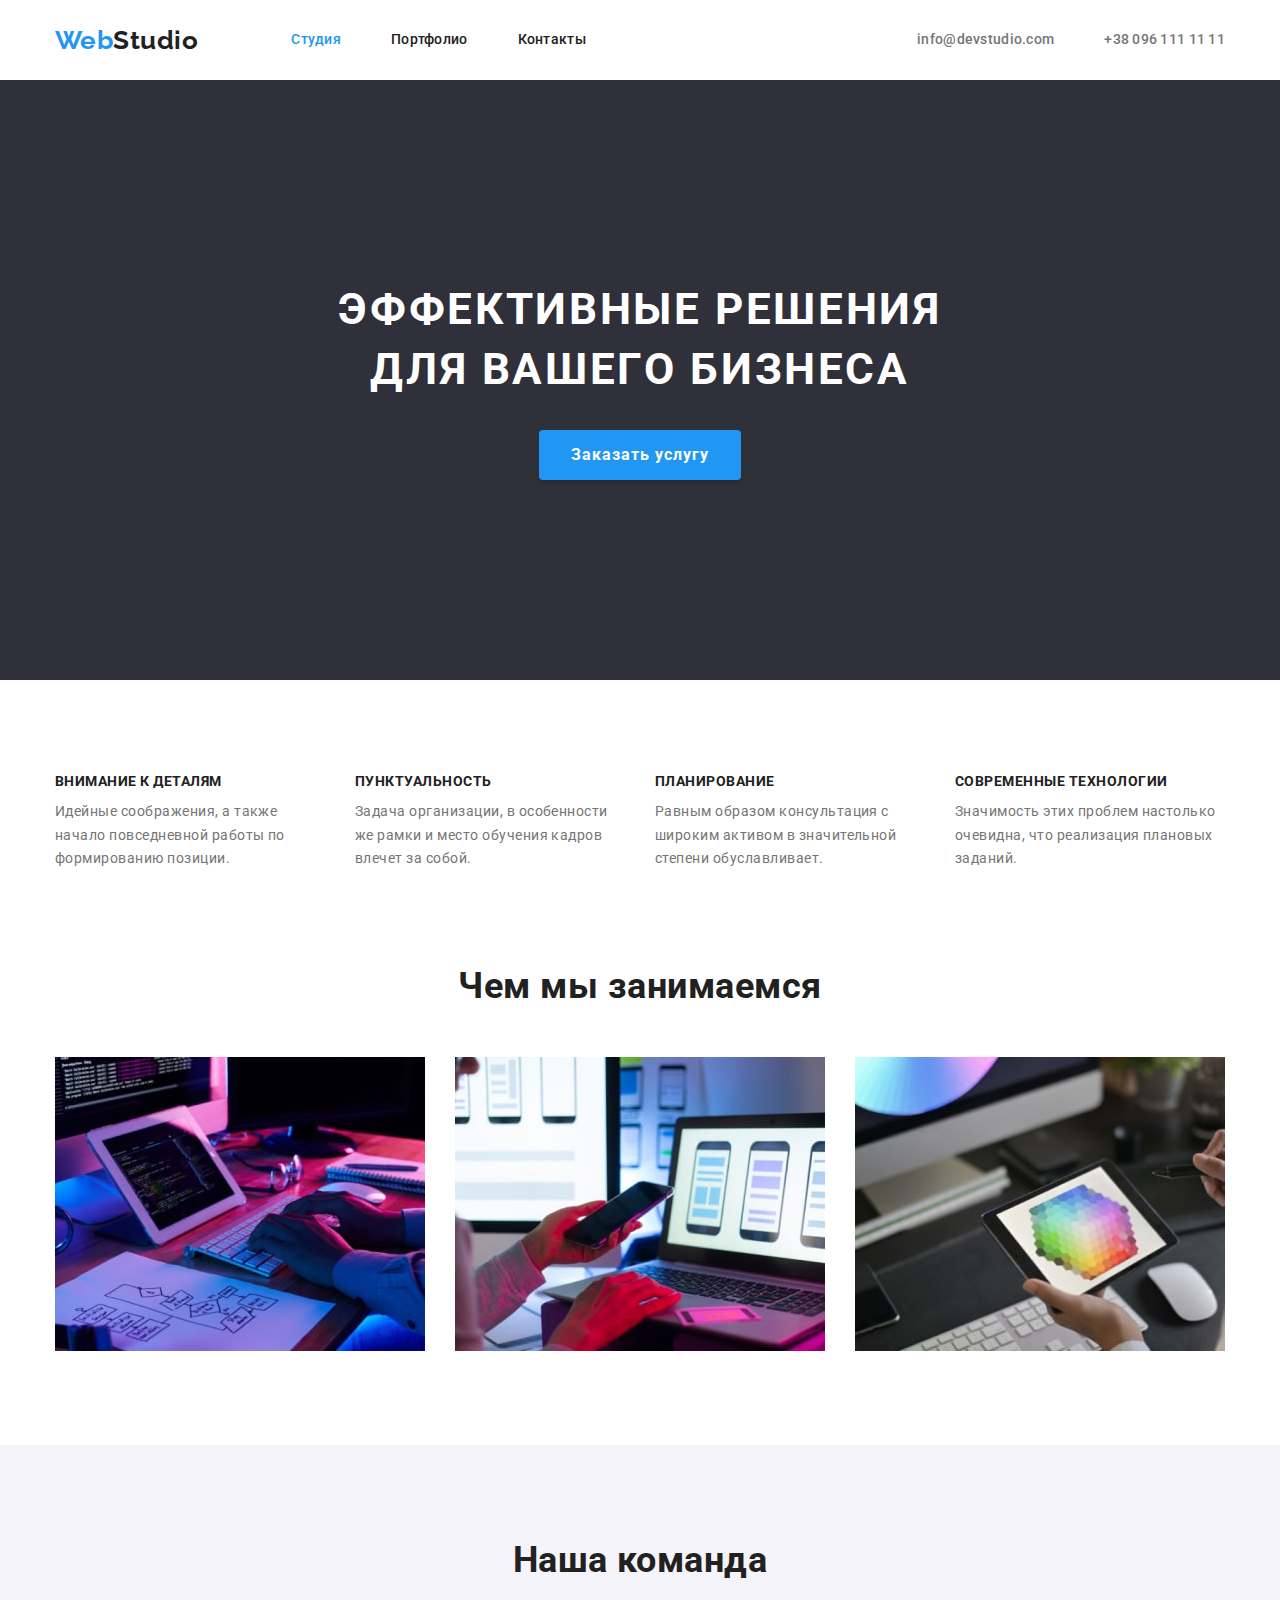
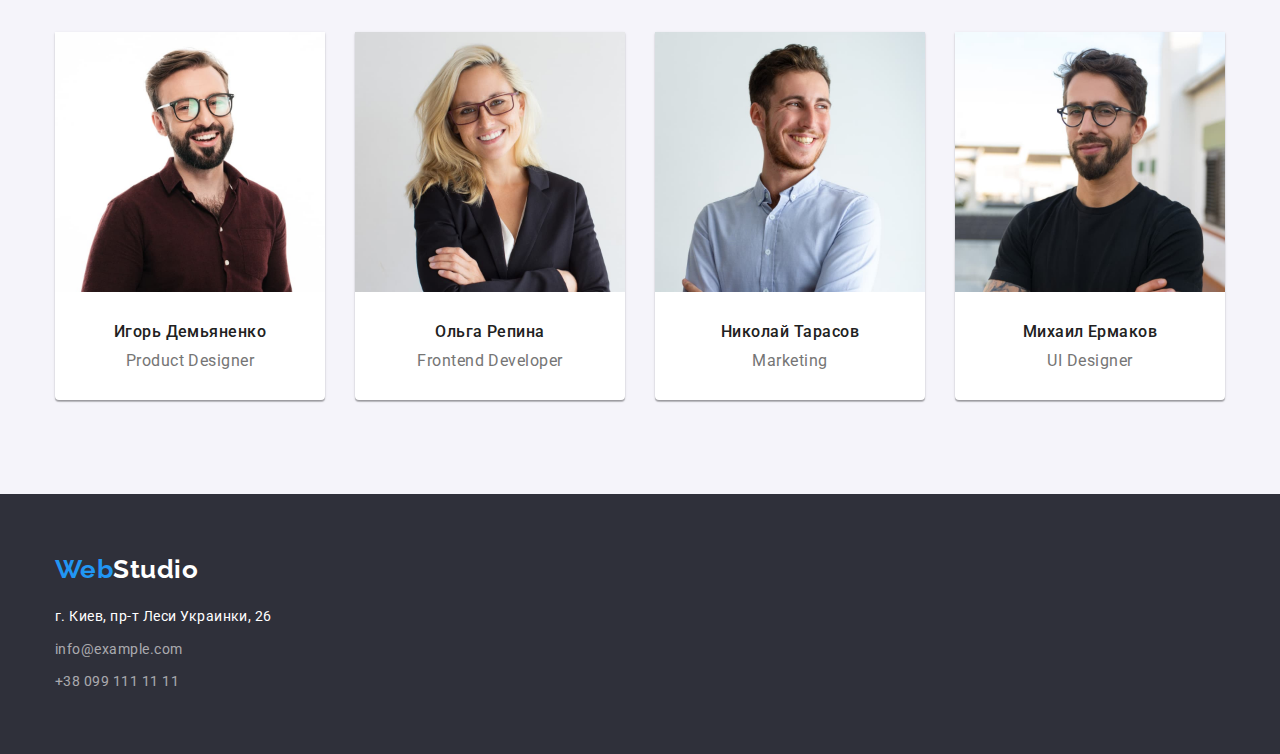
==== commit dbe61ef2: "fix errors" ====
--- a/index.html
+++ b/index.html
@@ -30,8 +30,10 @@
     <main>
         <!-- HERO -->
         <section class="hero">
-            <h1 class="hero-title">Эффективные решения<br>для вашего бизнеса</h1>
-            <button class="hero-btn" type="button">Заказать услугу</button>
+            <div class="hero-section">
+                <h1 class="hero-title">Эффективные решения для вашего бизнеса</h1>
+                <button class="hero-btn" type="button">Заказать услугу</button>
+            </div>            
         </section>
 
         <!-- REASONS -->
@@ -64,9 +66,9 @@
             <div class="container">
                 <h2 class="works-title">Чем мы занимаемся</h2>
                 <ul class="works-list list">
-                    <li class="works-item"><img src="./images/what-we-doing-01.jpg" width="370" height="294" alt="Верстка сайта"></li>
-                    <li class="works-item"><img src="./images/what-we-doing-02.jpg" width="370" height="294" alt="Адаптивная верстка"></li>
-                    <li class="works-item"><img src="./images/what-we-doing-03.jpg" width="370" height="294" alt="Стилизация макета"></li>
+                    <li class="works-item"><img class="works-img" src="./images/what-we-doing-01.jpg" width="370" height="294" alt="Верстка сайта"></li>
+                    <li class="works-item"><img class="works-img" src="./images/what-we-doing-02.jpg" width="370" height="294" alt="Адаптивная верстка"></li>
+                    <li class="works-item"><img class="works-img" src="./images/what-we-doing-03.jpg" width="370" height="294" alt="Стилизация макета"></li>
                 </ul>
             </div>            
         </section>
--- a/css/styles.css
+++ b/css/styles.css
@@ -64,23 +64,11 @@
 
 .section {
   padding-bottom: 94px;
-}
-
-/* ??? ГДЕ НА ПЕРВОЙ СТРАНИЦЕ ПЕРВЫЙ ЭЛЕМЕНТ (на второй все ок)?  */
-.section:first-child {
   padding-top: 94px;
-  background-color: tomato; /*ВРЕМЕННО*/
-  /* outline: 1px solid tomato; */
-}
-
-/* .section:last-child {
-    background-color: var(--second-block-color);
-} */
-
-/* ??? ПОЧЕМУ ПРИ ТРЕХ ЭЛЕМЕНТАХ С КЛАССОМ .section, ЧТОБЫ ИЗМЕНИТЬ ФОН ТРЕТЬЕГО
-    НЕОБХОДИМО УКАЗЫВАТЬ ЧЕТВЕРТЫЙ ЭЛЕМЕНТ? ЧТО ЭТО ЗА ПЕРВЫЙ "ВИРТУАЛЬНЫЙ" .section? */
-.section:nth-child(4) {
-  background-color: aqua; /*ВРЕМЕННО*/
+}
+
+.section:last-child {
+  background-color: var(--second-block-color);
 }
 
 .container > h2 {
@@ -104,6 +92,8 @@
 
 .logo-link {
   margin-right: 93px;
+  padding-top: 24px;
+  padding-bottom: 24px;
   font-family: Raleway, sans-serif;
   font-weight: 700;
   font-size: 26px;
@@ -172,6 +162,16 @@
   padding-bottom: 200px;
   text-align: center;
 }
+
+.hero-section > h1 {
+  width: 696px;
+  margin-left: auto;
+  margin-right: auto;
+}
+
+/* .hero-section {
+    
+} */
 
 .hero-title {
   font-weight: 700;
@@ -246,6 +246,10 @@
 
 /* -------------------WORKS------------------- */
 
+.section:nth-child(3) {
+  padding-top: 0;
+}
+
 .works-title {
   font-weight: 700;
   font-size: 36px;
@@ -264,13 +268,22 @@
 .works-item {
   margin-top: 30px;
   margin-left: 30px;
-  flex-basis: ((100% - 3 * 30px) / 3);
+  flex-basis: calc((100% - 3 * 30px) / 3);
+}
+
+.works-img {
+  display: block;
+  min-width: 100%;
+  height: auto;
 }
 
 /* -------------------TEAM------------------- */
 
 .team-item {
   background-color: var(--third-block-color);
+  box-shadow: 0px 1px 3px rgba(0, 0, 0, 0.12), 0px 1px 1px rgba(0, 0, 0, 0.14),
+    0px 2px 1px rgba(0, 0, 0, 0.2);
+  border-radius: 0px 0px 4px 4px;
 }
 
 .team-title {
@@ -304,6 +317,7 @@
 }
 
 .team-person-name {
+  margin-bottom: 10px;
   font-weight: 500;
   font-size: 16px;
   line-height: 1.19;
@@ -376,7 +390,7 @@
 .projects-filter-list {
   display: flex;
   justify-content: center;
-  margin-bottom: 34px;
+  margin-bottom: 50px;
 }
 
 .projects-filter-item:not(:last-child) {
@@ -414,8 +428,7 @@
 .projects-item {
   margin-top: 30px;
   margin-left: 30px;
-  flex-basis: ((100% - 3 * 30px)/3);
-  /* width: 370px; */
+  flex-basis: calc((100% - 3 * 30px) / 3);
 }
 
 .project-image {
